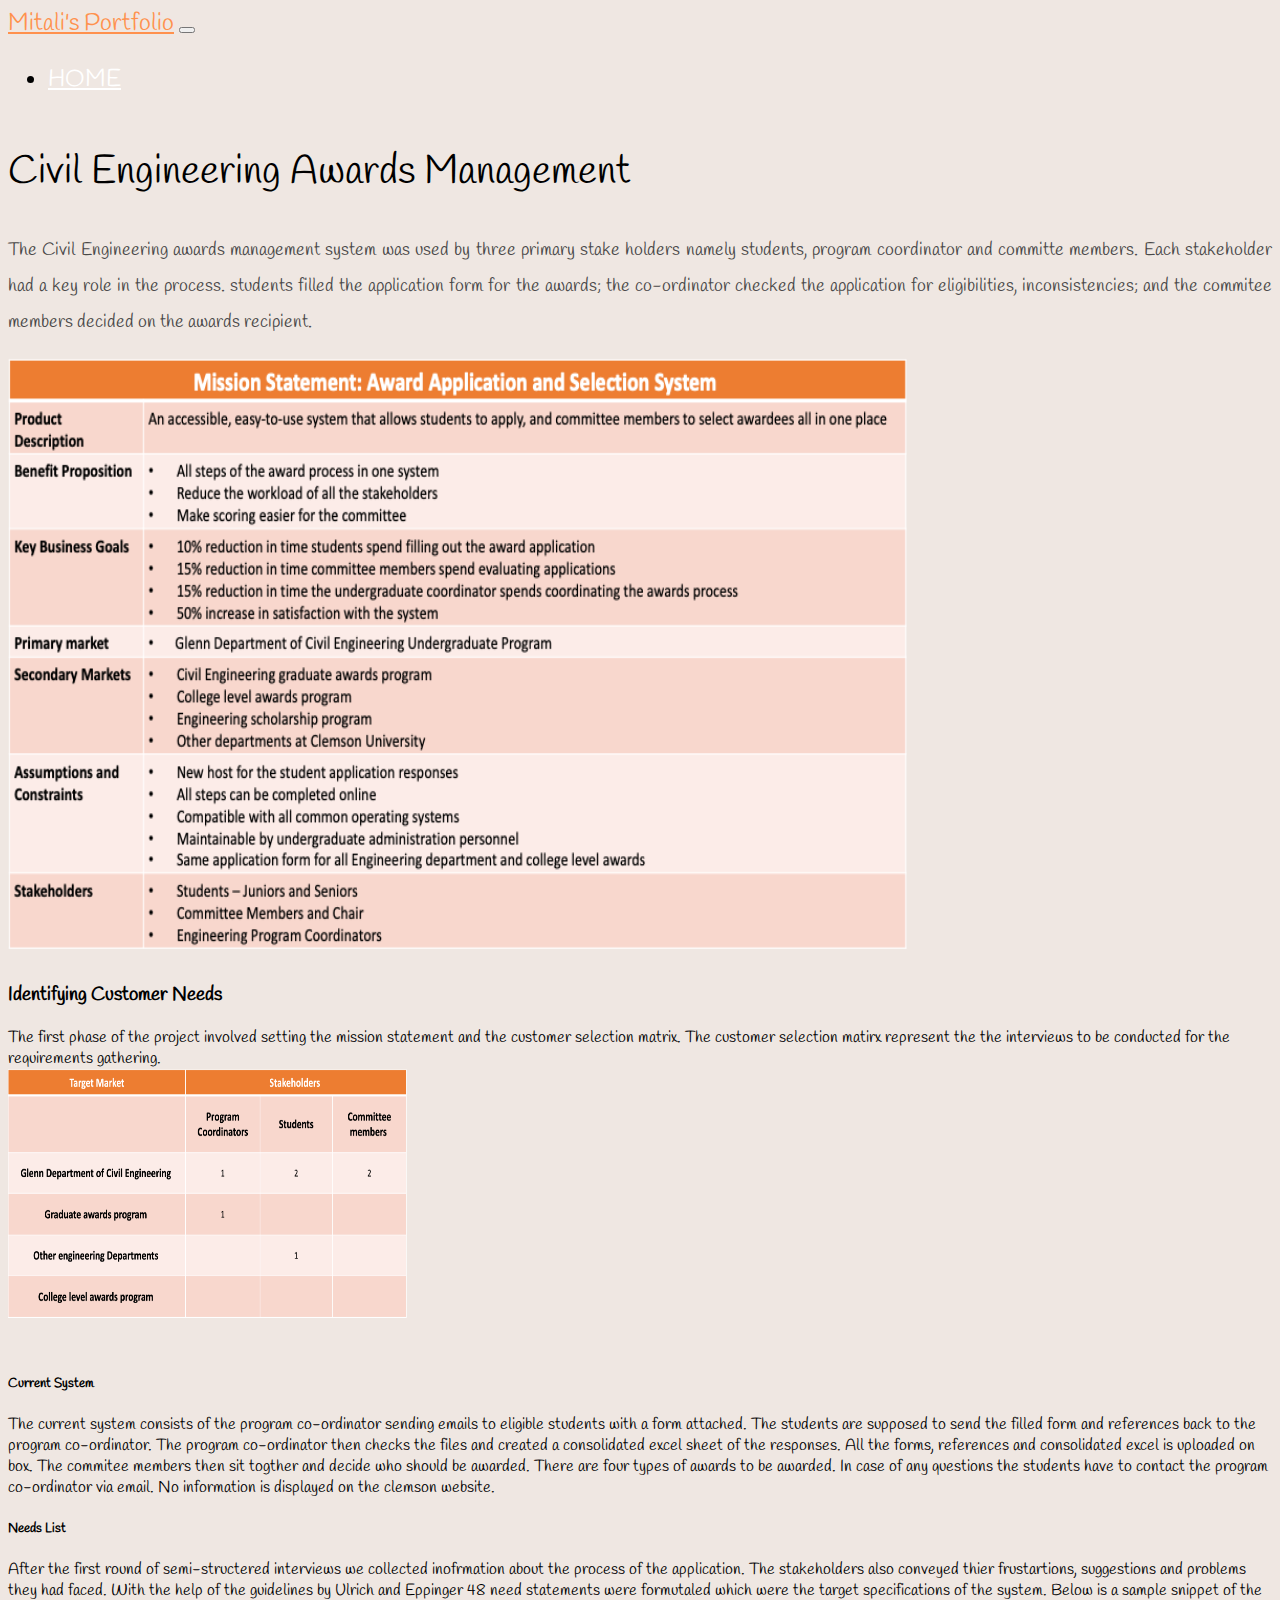
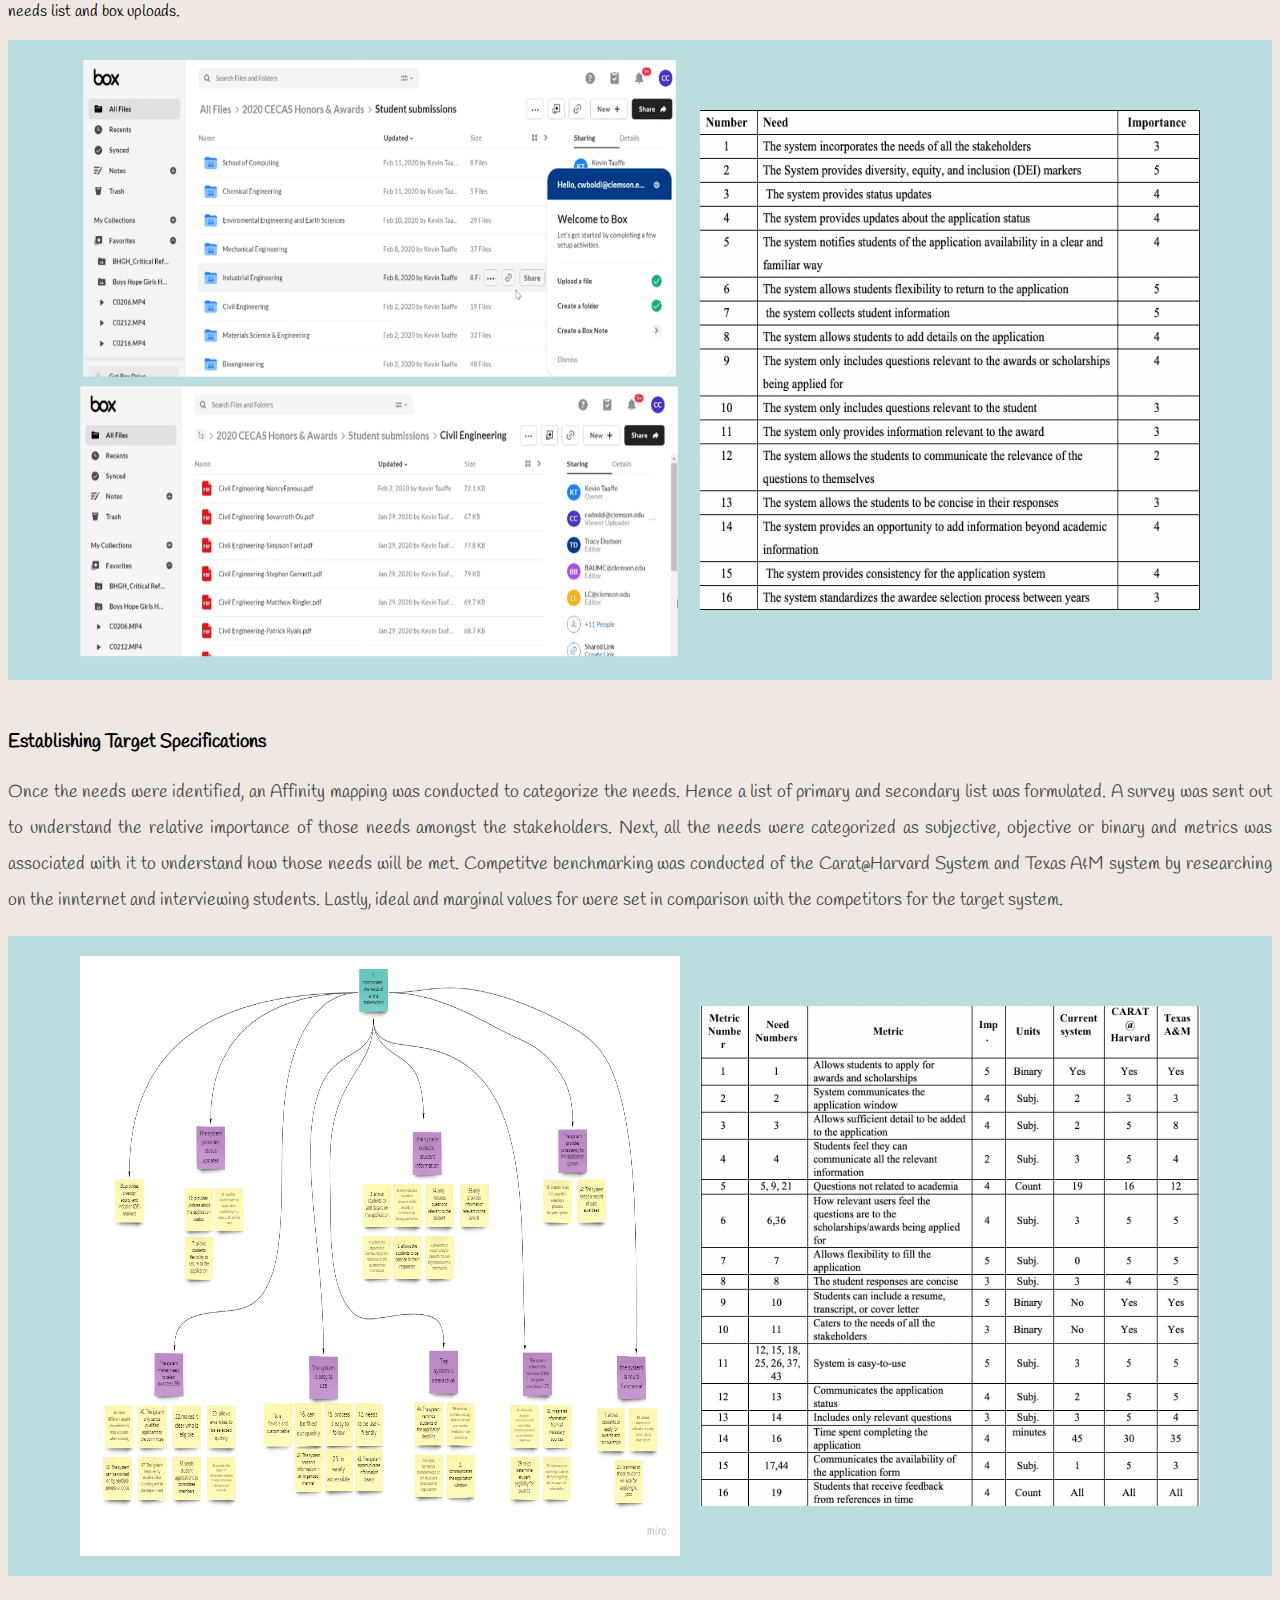
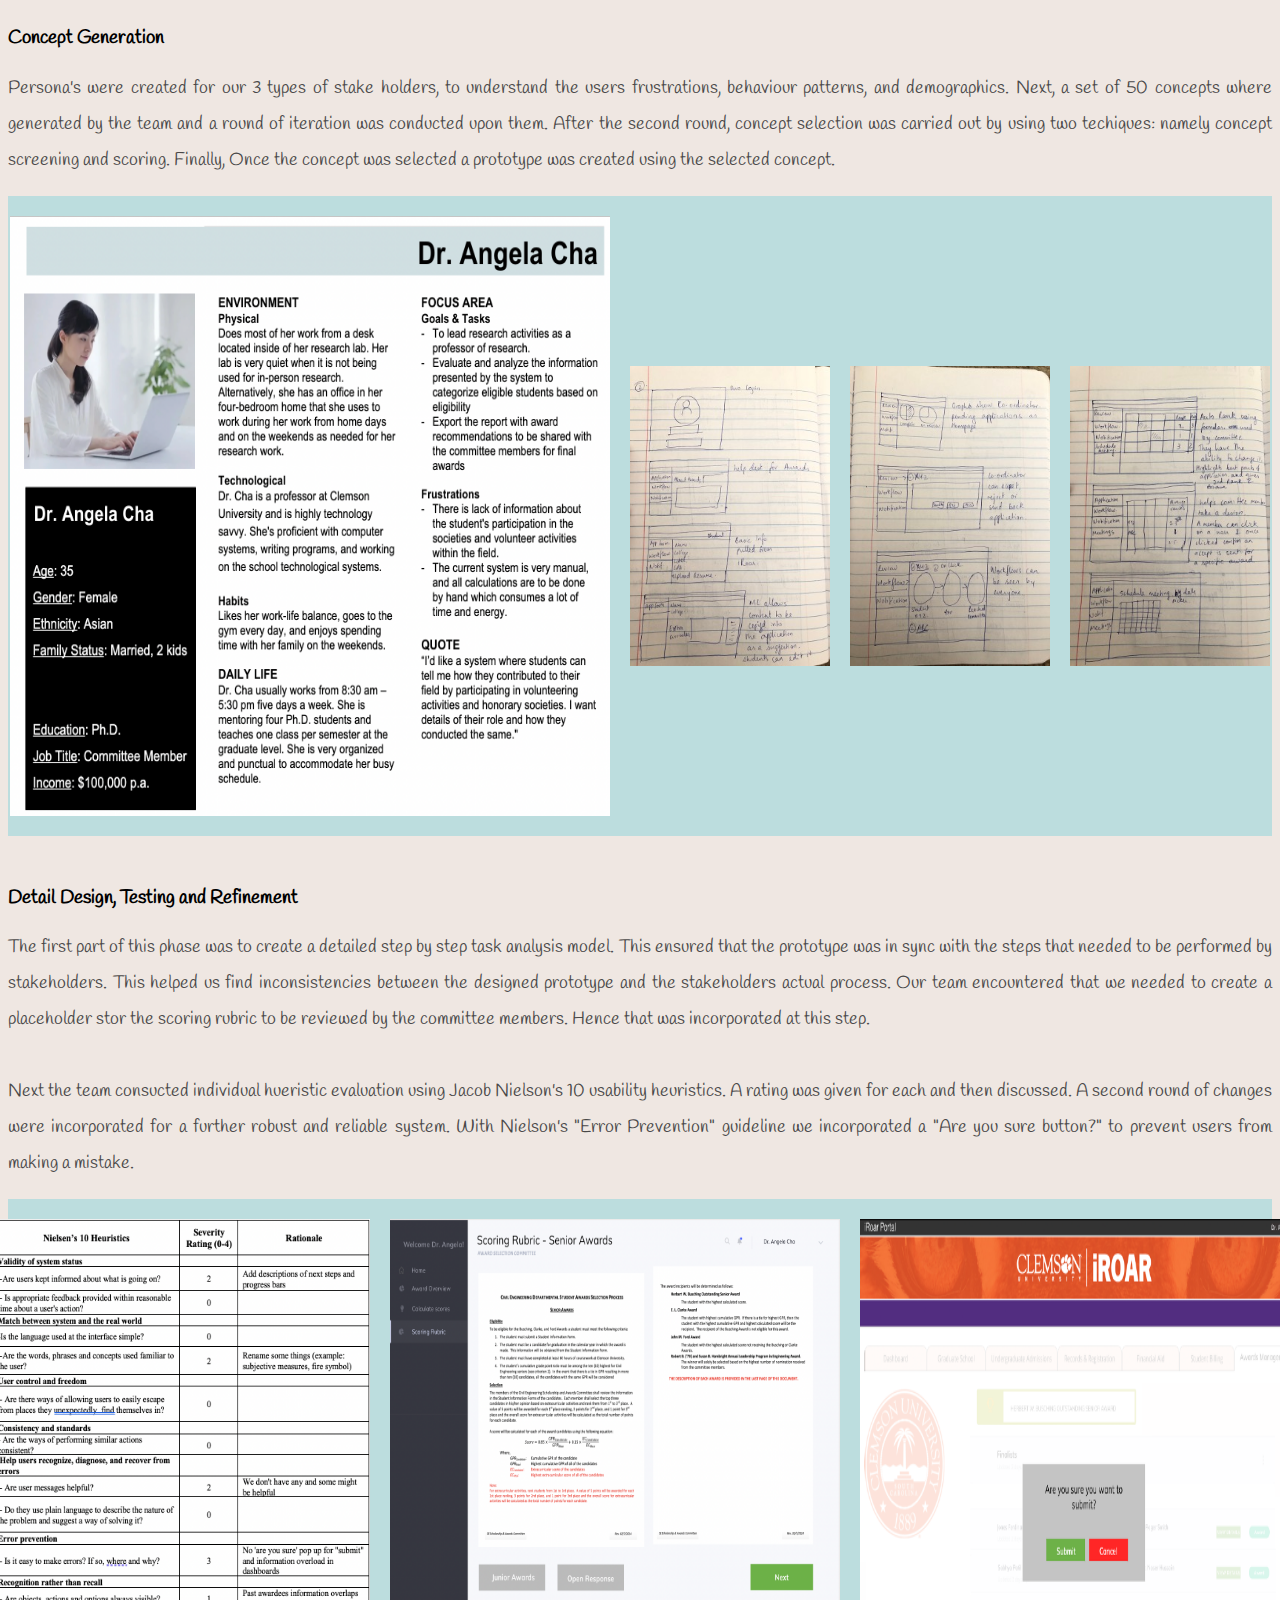
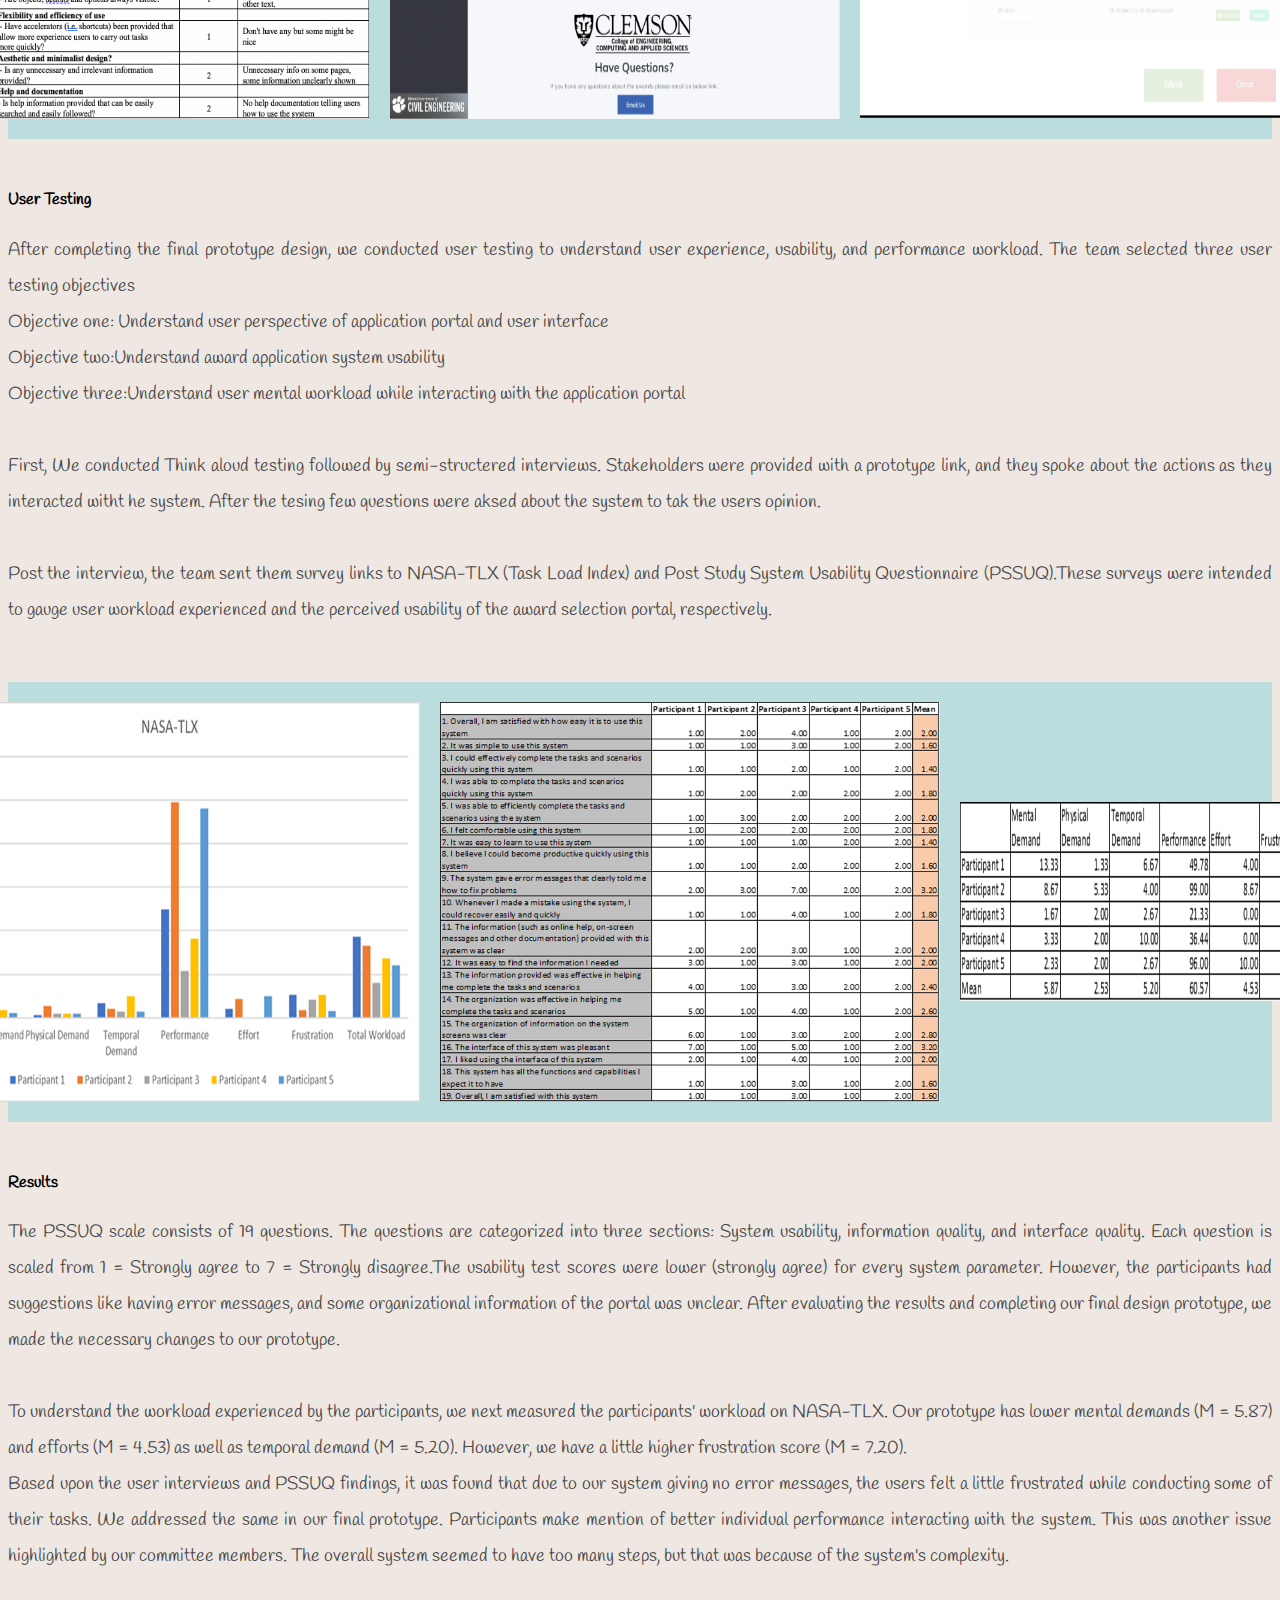
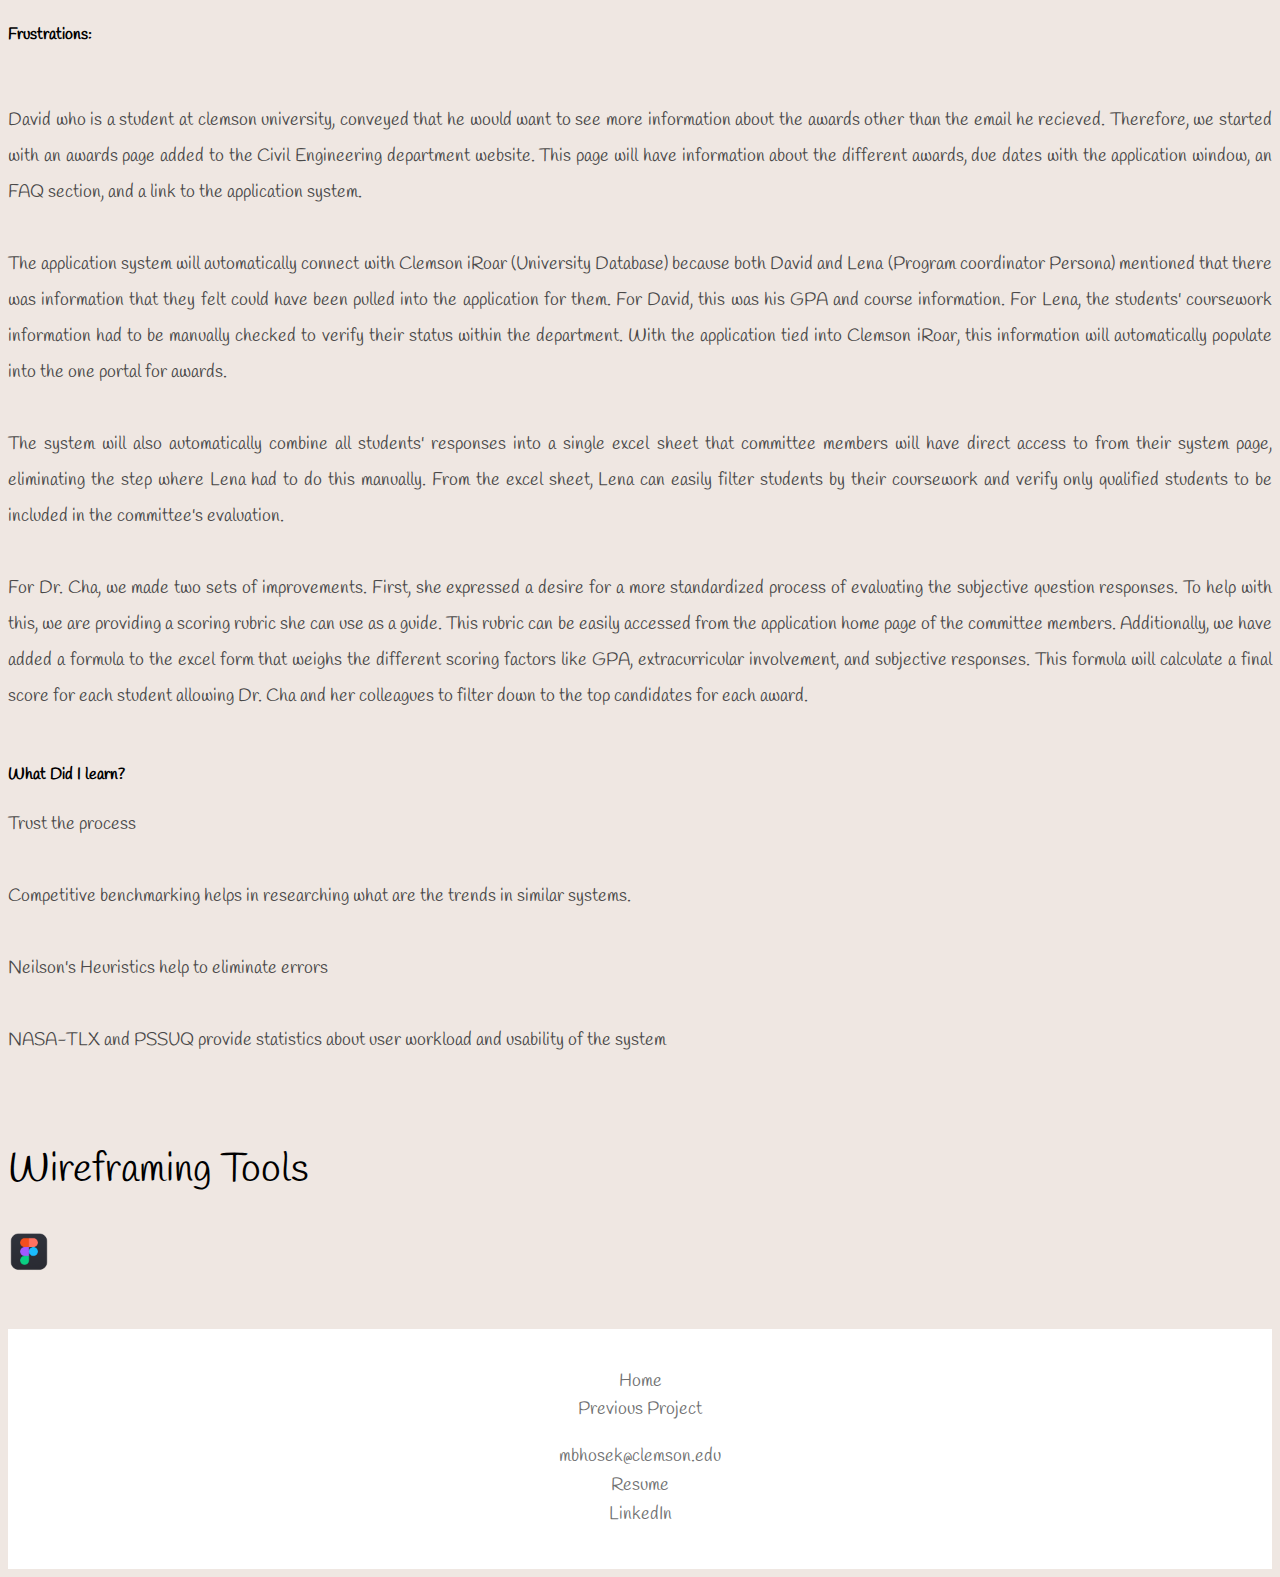
==== Final/civil.html @ 9b1a95b2 "Adding initial files of the portfolio" ====
<!doctype html>
<html lang="en">

<head>
    <!-- Required meta tags -->
    <meta charset="utf-8">
    <meta name="viewport" content="width=device-width, initial-scale=1, shrink-to-fit=no">

    <!-- Google Font -->
    <link rel="preconnect" href="https://fonts.googleapis.com">
    <link rel="preconnect" href="https://fonts.gstatic.com" crossorigin>
    <link href="https://fonts.googleapis.com/css2?family=Handlee&display=swap" rel="stylesheet">

    <!-- Bootstrap CSS -->
    <link rel="stylesheet" href="https://stackpath.bootstrapcdn.com/bootstrap/4.1.3/css/bootstrap.min.css" integrity="sha384-MCw98/SFnGE8fJT3GXwEOngsV7Zt27NXFoaoApmYm81iuXoPkFOJwJ8ERdknLPMO"
        crossorigin="anonymous">

    <!-- Custom CSS -->
    <link rel="stylesheet" href="app.css">

    <title>Mitali's Portfolio</title>
</head>

<body>
    <nav id="mainNavbar" class="navbar navbar-dark navbar-expand-md py-0 fixed-top">
        <a href="#" class="navbar-brand">Mitali's Portfolio</a>
        <button class="navbar-toggler" data-toggle="collapse" data-target="#navLinks" aria-label="Toggle navigation">
            <span class="navbar-toggler-icon"></span>
        </button>
        <div class="collapse navbar-collapse" id="navLinks">
            <ul class="navbar-nav">
                <li class="nav-item">
                    <a href="index.html" class="nav-link">HOME</a>
                </li>
            
            </ul>
        </div>
    </nav>

    


    <section class="container-fluid px-0">
        
        <div class="row align-items-center content">
            <div class="col-md-12 text-center">
                <div class="row justify-content-center">
                    <div class="col-10 col-lg-8 blurb mb-5 mb-md-0">
                        <h2>Civil Engineering Awards Management</h2>
                        
                        <p class="lead">The Civil Engineering awards management system was used by three primary stake holders namely students, program coordinator and committe members. Each stakeholder had a key role in the process. students filled the application form for the awards; the co-ordinator 
                            checked the application for eligibilities, inconsistencies; and the commitee members decided on the awards recipient.
                            
                        
                        </p>
                    </div>
                </div>
            </div>
            <div class="col-md-8 wires ">
                <div class="col-9 col-lg-12 blurb mb-5 mb-md-0">
                <img src="imgs/Civil/Mission.png" alt="" class="img-fluid" style="width:900px;height:600px;">
            </div>
            </div>

            <div class="col-md-4 wires ">
                <p class="lead"><h3>Identifying Customer Needs</h3>
                     The first phase of the project involved setting the mission statement and the customer selection matrix. The customer selection matirx represent the the interviews to be conducted for the requirements gathering.
                    <br>
                    <img src="imgs/Civil/customer.png" alt="" class="img-fluid" style="width:400px;height:250px;">
                
                </p>
            </div>
        </div>

        


        <div class="row align-items-center ">
            <div class="col-md-12 text-center">
                <div class="row justify-content-center">
                    <div class="col-10 col-lg-8 blurb mb-5 mb-md-0">
                        
                        
                        <p class="lead"> <h5>Current System</h5>
                            The current system consists of the program co-ordinator sending emails to eligible students with a form attached. The students are supposed to send the filled form and references back to the program co-ordinator. 
                            The program co-ordinator then checks the files and created a consolidated excel sheet of the responses. All the forms, references and consolidated excel is uploaded on box.
                            The commitee members then sit togther and decide who should be awarded. There are four types of awards to be awarded.

                            In case of any questions the students have to contact the program co-ordinator via email. No information is displayed on the clemson website. 
                        </p>

                        <p class="lead"> <h5>Needs List</h5> 
                            After the first round of semi-structered interviews we collected inofrmation about the process of the application. The stakeholders also conveyed thier frustartions, suggestions and problems they had faced. 
                            With the help of the guidelines by Ulrich and Eppinger 48 need statements were formutaled which were the target specifications of the system.
                            Below is a sample snippet of the needs list and box uploads.
                       
                    </p>
                    </div>
                </div>
            </div>

        
            

        
            <div class="col-md-12 img-container1"  >
                            <img src="imgs/Civil/current.png" alt="" class="img-fluid" style="width:600px;height:600px;">
                            <img src="imgs/Civil/needs.png" alt="" class="img-fluid" style="width:500px;height:500px;">
            </div>
               
        </div>
        

    


        <div class="row align-items-center content">
            
            <div class="col-md-12 text-center">
                <div class="row justify-content-center">
                    <div class="col-10 col-lg-8 blurb mb-5 mb-md-0">
                        
                        <h3>Establishing Target Specifications</h3>
                         
                        <p class="lead">Once the needs were identified, an Affinity mapping was conducted to categorize the needs. Hence a list of primary and secondary list was formulated.
                            A survey was sent out to understand the relative importance of those needs amongst the stakeholders.
                            
                            Next, all the needs were categorized as subjective, objective or binary and metrics was associated with it to understand how those needs will be met. 
                            Competitve benchmarking was conducted of the Carat@Harvard System and Texas A&M system by researching on the innternet and interviewing students. 
                            Lastly, ideal and marginal values for were set in comparison with the competitors for the target system.
                        </p>
                    </div>
                </div>
            </div>

            <div class="col-md-12 img-container1"  >
                <img src="imgs/Civil/Card sorting (1).jpg" alt="" class="img-fluid" style="width:600px;height:600px;">
                <img src="imgs/Civil/comp bench.png" alt="" class="img-fluid" style="width:500px;height:500px;">
            </div>

        </div>

        <div class="row align-items-center content">
            
            <div class="col-md-12 text-center">
                <div class="row justify-content-center">
                    <div class="col-10 col-lg-8 blurb mb-5 mb-md-0">
                        
                        <h3>Concept Generation</h3>
                         
                        <p class="lead">
                            Persona's were created for our 3 types of stake holders, to understand the users frustrations, behaviour patterns, and demographics.

                            Next, a set of 50 concepts where generated by the team and a round of iteration was conducted upon them. After the second round, concept selection was carried out by using two techiques: namely concept screening and scoring.
                            
                            Finally, Once the concept was selected a prototype was created using the selected concept.


                        </p>
                    </div>
                </div>
            </div>

            <div class="col-md-12 img-container1"  >
                <img src="imgs/Civil/Persona.png" alt="" class="img-fluid" style="width:600px;height:600px;">
                <img src="imgs/Civil/Picture1.jpg" alt="" class="img-fluid" style="width:200px;height:300px;">
                <img src="imgs/Civil/Picture2.jpg" alt="" class="img-fluid" style="width:200px;height:300px;">
                <img src="imgs/Civil/Picture3.jpg" alt="" class="img-fluid" style="width:200px;height:300px;">
                
            </div>

        </div>


        <div class="row align-items-center content">
            
            <div class="col-md-12 text-center">
                <div class="row justify-content-center">
                    <div class="col-10 col-lg-8 blurb mb-5 mb-md-0">
                        
                        <h3>Detail Design, Testing and Refinement</h3>
                         
                        <p>
                            The first part of this phase was to create a detailed step by step task analysis model. This ensured that the prototype was in sync with the steps that needed to be performed by stakeholders.
                            This helped us find inconsistencies between the designed prototype and the stakeholders actual process. Our team encountered that we needed to create a placeholder stor the scoring rubric to be reviewed by the committee members. Hence that was incorporated at this step. <br>
                            <br>
                            Next the team consucted individual hueristic evaluation using Jacob Nielson's 10 usability heuristics. A rating was given for each and then discussed. 
                            A second round of changes were incorporated for a further robust and reliable system. With Nielson's "Error Prevention" guideline we incorporated a "Are you sure button?" to prevent users from making a mistake.
                            
                        </p>
                    </div>
                </div>
            </div>

            <div class="col-md-12 img-container1"  >
                <img src="imgs/Civil/neilson.png" alt="" class="img-fluid" style="width:400px;height:500px;">
                <img src="imgs/Civil/scoring.png" alt="" class="img-fluid" style="width:450px;height:500px;">

                <img src="imgs/Civil/Areyousure.png" alt="" class="img-fluid" style="width:450px;height:500px;">
                
                
            </div>

        </div>

        <div class="row align-items-center content">
            
            <div class="col-md-12 text-center">
                <div class="row justify-content-center">
                    <div class="col-10 col-lg-8 blurb mb-5 mb-md-0">
                        
                        <h4> User Testing</h4>
                         
                        <p>
                            After completing the final prototype design, we conducted user testing to understand user experience, usability, and performance workload. 
                            The team selected three user testing objectives
                            <br>

                            <b>Objective one:</b> Understand user perspective of application portal and user interface <br>
                            <b>Objective two:</b>Understand award application system usability <br>
                            <b>Objective three:</b>Understand user mental workload while interacting with the application portal<br>
                            <br>
                            First, We conducted Think aloud testing followed by semi-structered interviews. Stakeholders were provided with a prototype link, and they spoke about the actions as they interacted witht he system.
                            After the tesing few questions were aksed about the system to tak the users opinion.<br>
                            <br>
                            Post the interview, the team sent them survey links to NASA-TLX (Task Load Index)  and Post Study System Usability Questionnaire (PSSUQ).These surveys were intended to gauge user workload experienced and the perceived usability of the award selection portal, respectively.<br>
                            <br>

                        </p>
                    </div>
                </div>
            </div>

            <div class="col-md-12 img-container1"  >
                <img src="imgs/Civil/Nasa.png" alt="" class="img-fluid" style="width:500px;height:400px;">
                <img src="imgs/Civil/pssqu.png" alt="" class="img-fluid" style="width:500px;height:400px;">

                <img src="imgs/Civil/TLX.png" alt="" class="img-fluid" style="width:400px;height:200px;">
                
                
            </div>

        </div>

        <div class="row align-items-center content">
            
            <div class="col-md-12 text-center">
                <div class="row justify-content-center">
                    <div class="col-10 col-lg-8 blurb mb-5 mb-md-0">
                        <h4> Results</h4>
                        <p> 
                            The PSSUQ scale consists of 19 questions. The questions are categorized into three sections: System usability, information quality, and interface quality.
                            Each question is scaled from 1 = Strongly agree to 7 = Strongly disagree.The usability test scores were lower (strongly agree) for every system parameter. 
                            However, the participants had suggestions like having error messages, and some organizational information of the portal was unclear. After evaluating the results and completing our final design prototype, we made the necessary changes to our prototype.<br>
                            
                            <br>
                            To understand the workload experienced by the participants, we next measured the participants' workload on NASA-TLX.
                            Our prototype has lower mental demands (M = 5.87) and efforts (M = 4.53) as well as temporal demand (M = 5.20). However, we have a little higher frustration score (M = 7.20).

                            <br>
                            Based upon the user interviews and PSSUQ findings, it was found that due to our system giving no error messages, the users felt a little frustrated while conducting some of their tasks. We addressed the same in our final prototype. 
                            Participants make mention of better individual performance interacting with the system. This was another issue highlighted by our committee members. The overall system seemed to have too many steps, but that was because of the system's complexity.
                        </p>
                    </div>
                </div>
            </div>

        </div>

        <div class="row align-items-center content">
            
            <div class="col-md-12 text-center">
                <div class="row justify-content-center">
                    <div class="col-10 col-lg-8 blurb mb-5 mb-md-0">
                        <h4> Frustrations:</h4>
                        <p>
                            
                            <br>
                            David who is a student at clemson university, conveyed that he would want to see more information about the awards other than the email he recieved. Therefore, we started with an awards page added to the Civil Engineering department website.
                            This page will have information about the different awards, due dates with the application window, an FAQ section, and a link to the application system.<br>
                            <br>
                            The application system will automatically connect with Clemson iRoar (University Database) because both David and Lena (Program coordinator Persona) mentioned that there was information that they felt could have been pulled into the application for them. 
                            For David, this was his GPA and course information. For Lena, the students' coursework information had to be manually checked to verify their status within the department. With the application tied into Clemson iRoar, this information will automatically populate into the one portal for awards. <br>

                            <br>
                            The system will also automatically combine all students' responses into a single excel sheet that committee members will have direct access to from their system page, eliminating the step where Lena had to do this manually. From the excel sheet, Lena can easily filter students by their coursework and verify only qualified students to be included in the committee's evaluation. <br>

                            <br>
                            For Dr. Cha, we made two sets of improvements. First, she expressed a desire for a more standardized process of evaluating the subjective question responses. To help with this, we are providing a scoring rubric she can use as a guide. This rubric can be easily accessed from the application home page of the committee members. 
                            Additionally, we have added a formula to the excel form that weighs the different scoring factors like GPA, extracurricular involvement, and subjective responses. This formula will calculate a final score for each student allowing Dr. Cha and her colleagues to filter down to the top candidates for each award. 

                        </p>
                    </div>
                </div>
            </div>

        </div>

     


        <div class="row align-items-center content">
            
            <div class="col-md-12 text-center">
                <div class="row justify-content-center">
                    <div class="col-10 col-lg-8 blurb mb-5 mb-md-0">
                        
                        <h4> What Did I learn?</h4>
                         
                        <p>  
                            Trust the process <br>
                            <br>
                            Competitive benchmarking helps in researching what are the trends in similar systems.<br>
                            <br>
                            Neilson's Heuristics help to eliminate errors<br>
                            <br>
                            NASA-TLX and PSSUQ provide statistics about user workload and usability of the system<br>
                            <br>
                        </p>
                    </div>
                </div>
            </div>
        </div>


        <div class="row align-items-center content">
            
            <div class="col-md-12 text-center order-1 order-md-2">
                <div class="row justify-content-center">
                    <div class="col-10 col-lg-8 blurb mb-5 mb-md-0">
                        <h2></h2>
                        <h2>Wireframing Tools</h2>
                        <img src="imgs/figma.png" alt="" class="img-fluid " style="width:42px;height:42px;"> 
                        <p class="lead"></p>
                    </div>
                </div>
            </div>
        </div>

    </section>

    <footer>
        <div class="footer-basic">
            <div class="social">
                <ul class="list-inline">
                    <li class="list-inline-item"> <a href="index.html"> Home</a> </li>   
                    <li class="list-inline-item"> <a href="critics.html"> Previous Project</a> </li> 
                </ul>    
                <ul class="list-inline">
                <li class="list-inline-item"> <a href="#"> mbhosek@clemson.edu </a> </li>
                <li class="list-inline-item"><a href="imgs/Mitali_Bhosekar.pdf" download target="_blank" rel="noopener noreferrer">Resume</a> </li>
                <li class="list-inline-item"> <a href="https://www.linkedin.com/in/mitalibhosekar/" target="_blank" rel="noopener noreferrer"> LinkedIn </a> </li>
                </ul>   
            </div>
        </div>
    </footer>
    <!-- Optional JavaScript -->
    <!-- jQuery first, then Popper.js, then Bootstrap JS -->
    <script src="https://code.jquery.com/jquery-3.3.1.slim.min.js" integrity="sha384-q8i/X+965DzO0rT7abK41JStQIAqVgRVzpbzo5smXKp4YfRvH+8abtTE1Pi6jizo"
        crossorigin="anonymous"></script>
    <script src="https://cdnjs.cloudflare.com/ajax/libs/popper.js/1.14.3/umd/popper.min.js" integrity="sha384-ZMP7rVo3mIykV+2+9J3UJ46jBk0WLaUAdn689aCwoqbBJiSnjAK/l8WvCWPIPm49"
        crossorigin="anonymous"></script>
    <script src="https://stackpath.bootstrapcdn.com/bootstrap/4.1.3/js/bootstrap.min.js" integrity="sha384-ChfqqxuZUCnJSK3+MXmPNIyE6ZbWh2IMqE241rYiqJxyMiZ6OW/JmZQ5stwEULTy"
        crossorigin="anonymous"></script>

    <script>
        $(function () {
            $(document).scroll(function () {
                var $nav = $("#mainNavbar");
                $nav.toggleClass("scrolled", $(this).scrollTop() > $nav.height());
            });
        });
    </script>
</body>

</html>
---- Final/app.css ----
body {
    background: #efe7e2;
    font-family: "Handlee", monospace;
}

.blurb h2 {
   color: #000000;
   font-weight: 100;
   font-size: 2.5rem;
}

.blurb p {
    color: #494848;
    font-weight: 100;
    font-size: 1.125rem;
    line-height: 2;
    text-align: justify;
    text-justify: inter-word;
}

wires{
background: #EA1C2C;

}

.content {
    margin-top: 50px;
    margin-bottom: 50px;
}

.spaces{
    margin-top: 100px;
}

#mainNavbar {
    font-size: 1.5rem;
    font-weight: 100;    
}

#mainNavbar .nav-link {
    color: white;
}

#mainNavbar .nav-link:hover {
    color: #EA1C2C;
}

#mainNavbar .navbar-brand {
    color: #ff914d;
    font-size: 1.5rem;
}

#headingGroup span {
    color: #635345;
}

#headingGroup h1 {
    font-weight: 100;
    font-size: 4rem;
}

.navbar.scrolled {
    background: #635345;
    transition: background 500ms;
}

@media (max-width: 1200px) {
    #headingGroup h1 {
        font-weight: 100;
        font-size: 3rem;
    }
    .blurb h2 {
        font-size: 2rem;
    }
}


.footer-basic {
    padding:20px 0;
    background-color:#ffffff;
    color:#4b4c4d;
}
  
.footer-basic ul {
    padding:0;
    list-style:none;
    text-align:center;
    font-size:18px;
    line-height:1.6;
    margin-bottom:0;
}
  
.footer-basic li {
    padding:0 10px;
}
  
.footer-basic ul a {
    color:inherit;
    text-decoration:none;
    opacity:0.8;
}
  
.footer-basic ul a:hover {
    opacity:1;
}
  
.footer-basic .social {
    text-align:center;
    padding-bottom:20px;
}
  
.footer-basic .social > a {
    font-size:24px;
    width:40px;
    height:40px;
    line-height:40px;
    display:inline-block;
    text-align:center;
    border-radius:50%;
    border:1px solid #ccc;
    margin:0 8px;
    color:inherit;
    opacity:0.75;
}
  
.footer-basic .social > a:hover {
    opacity:0.9;
}
  
.img-container{
    display: flex;
    justify-content: center;
    align-items: center;
    background: #bacdef;
    
}

.img-container img{
    margin-left: 10px;
    margin-right: 10px;
    margin-top: 20px;
    margin-bottom: 20px;
}

.img-container1{
    display: flex;
    justify-content: center;
    align-items: center;
    background: #bcddde;
}

.img-container1 img{
    margin-left: 10px;
    margin-right: 10px;
    margin-top: 20px;
    margin-bottom: 20px;
}
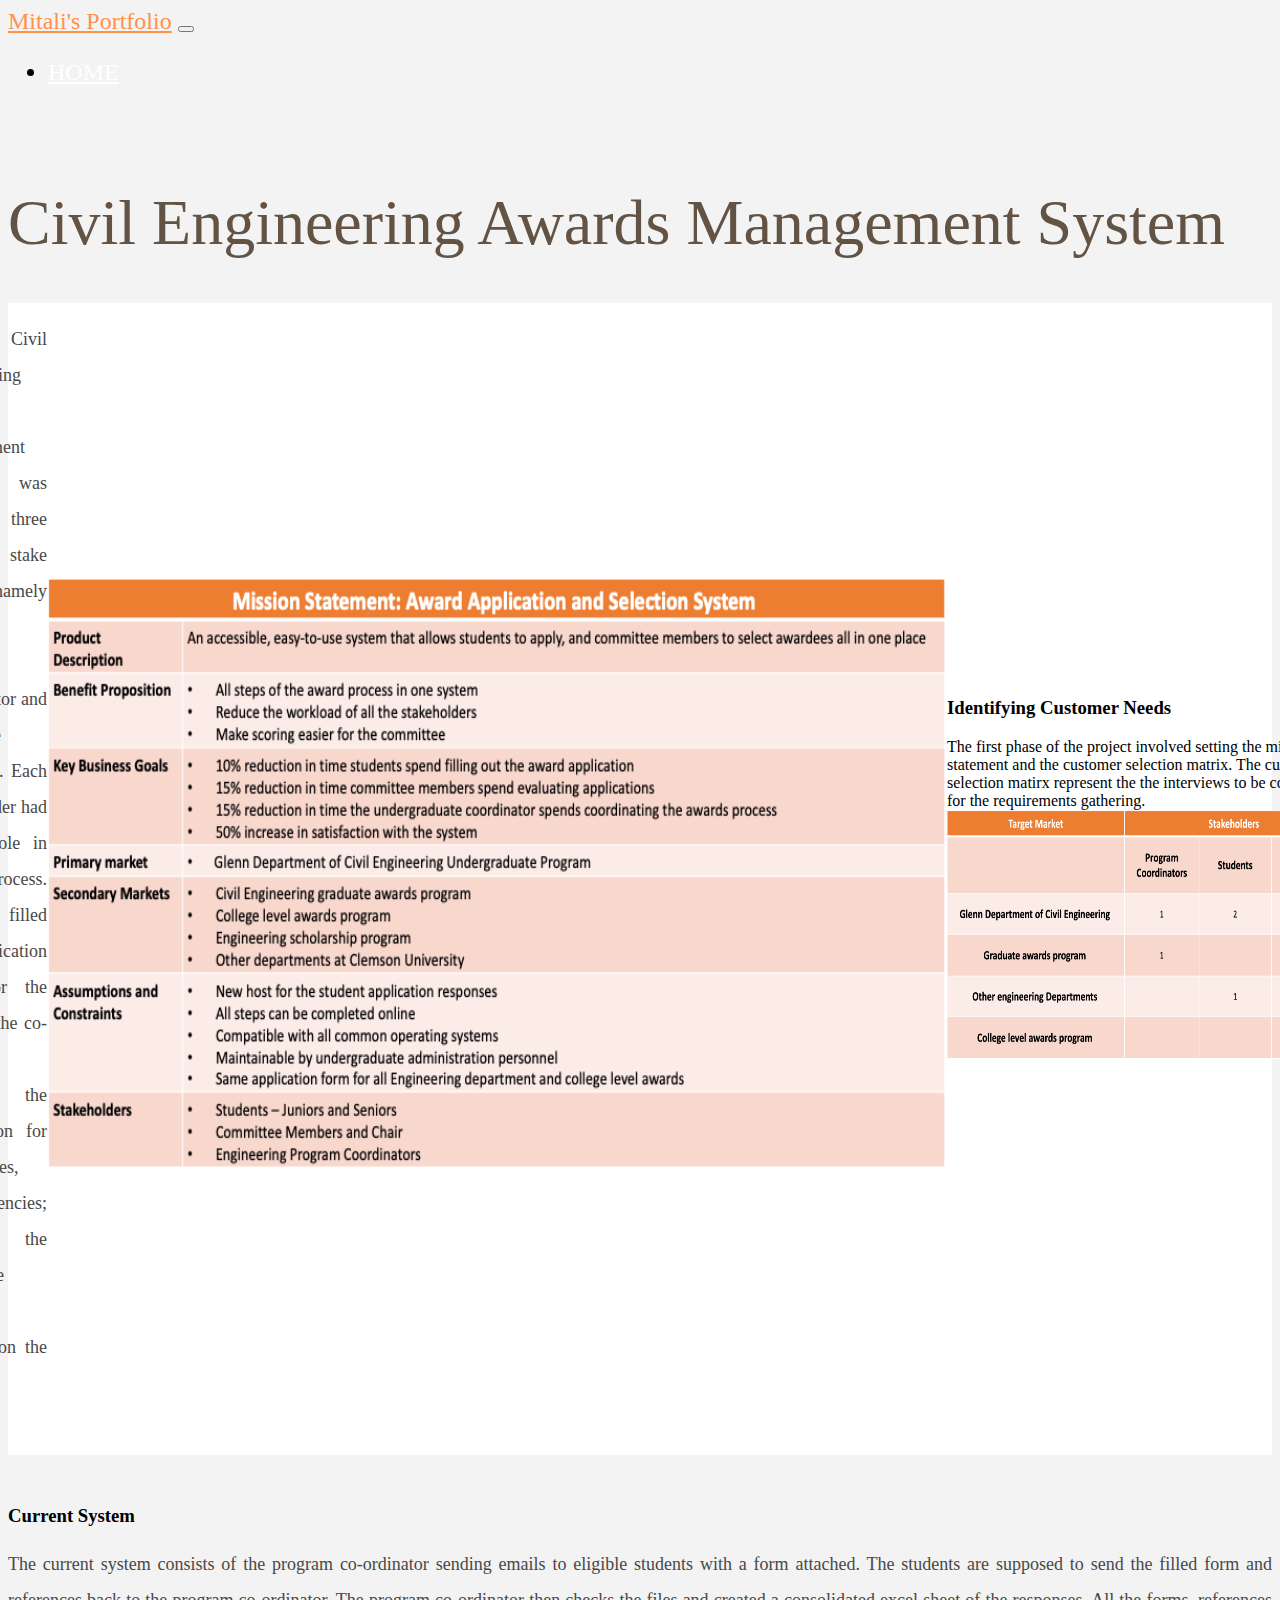
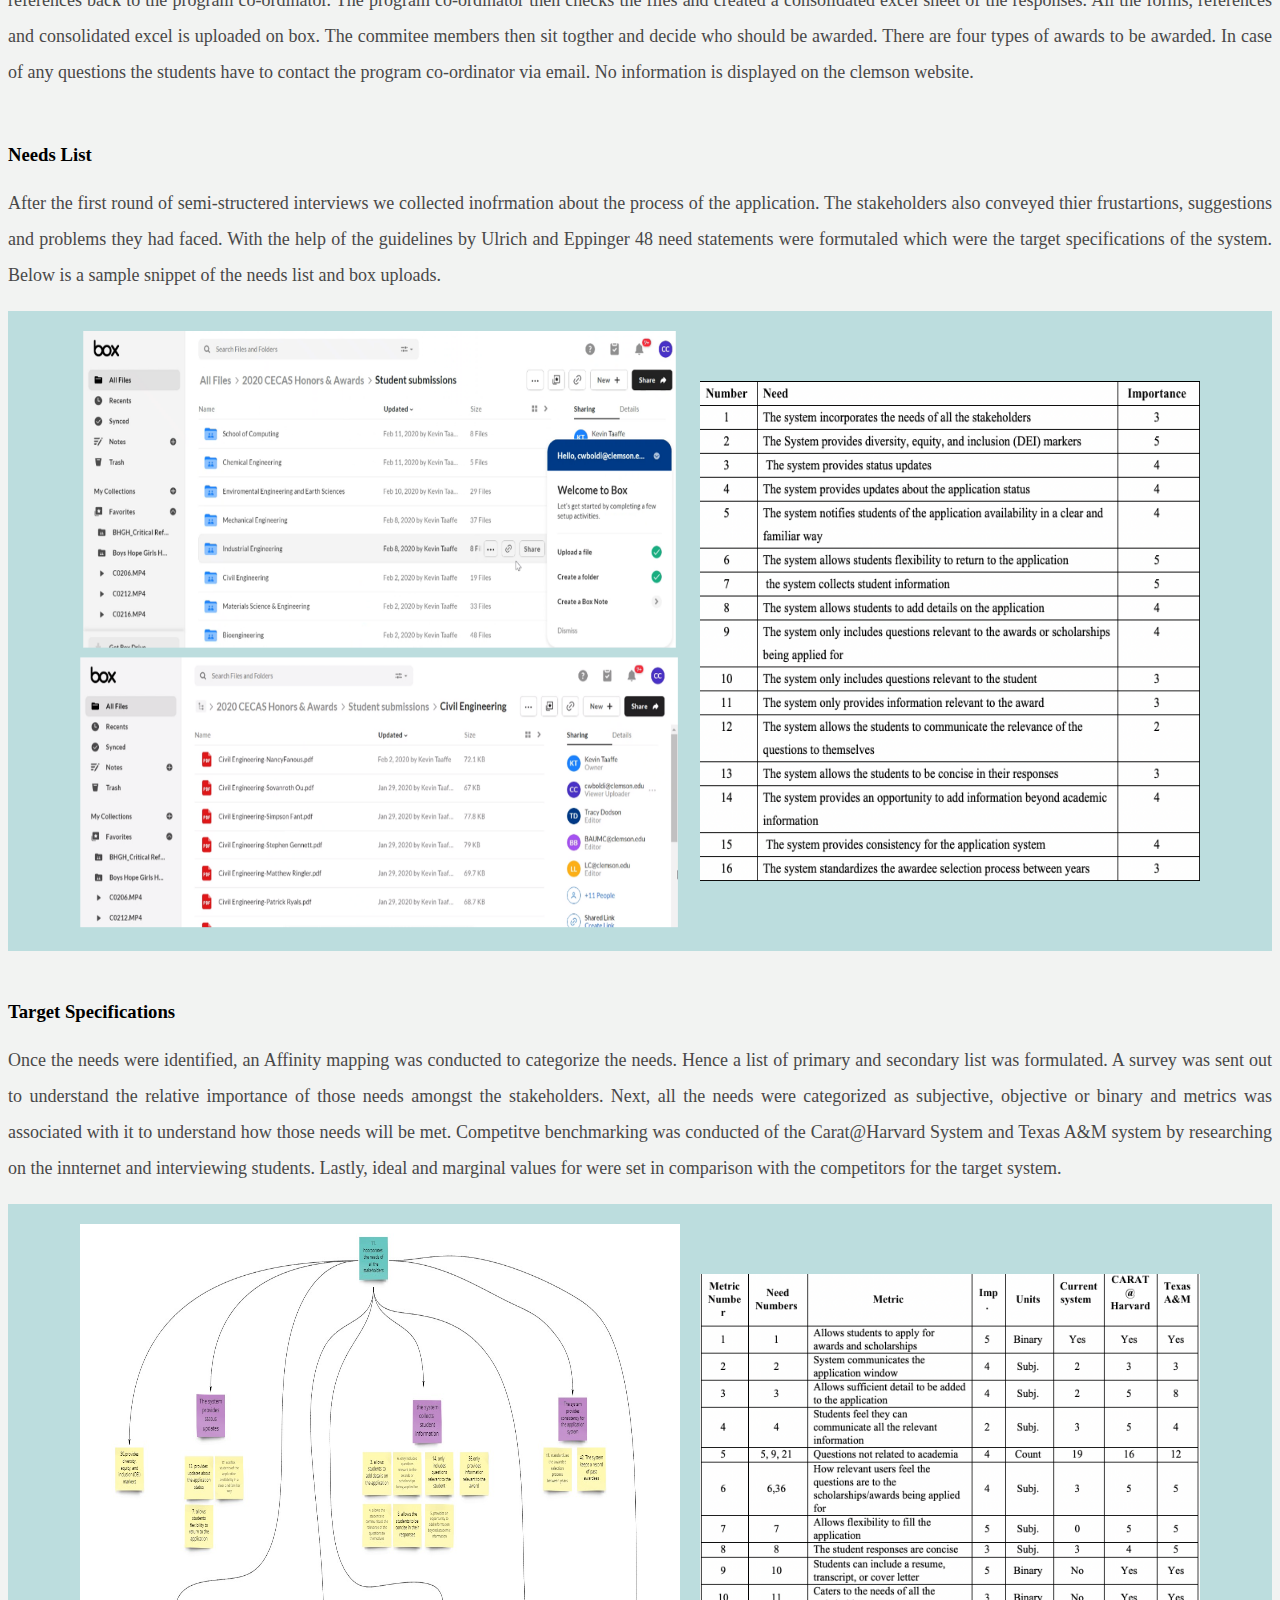
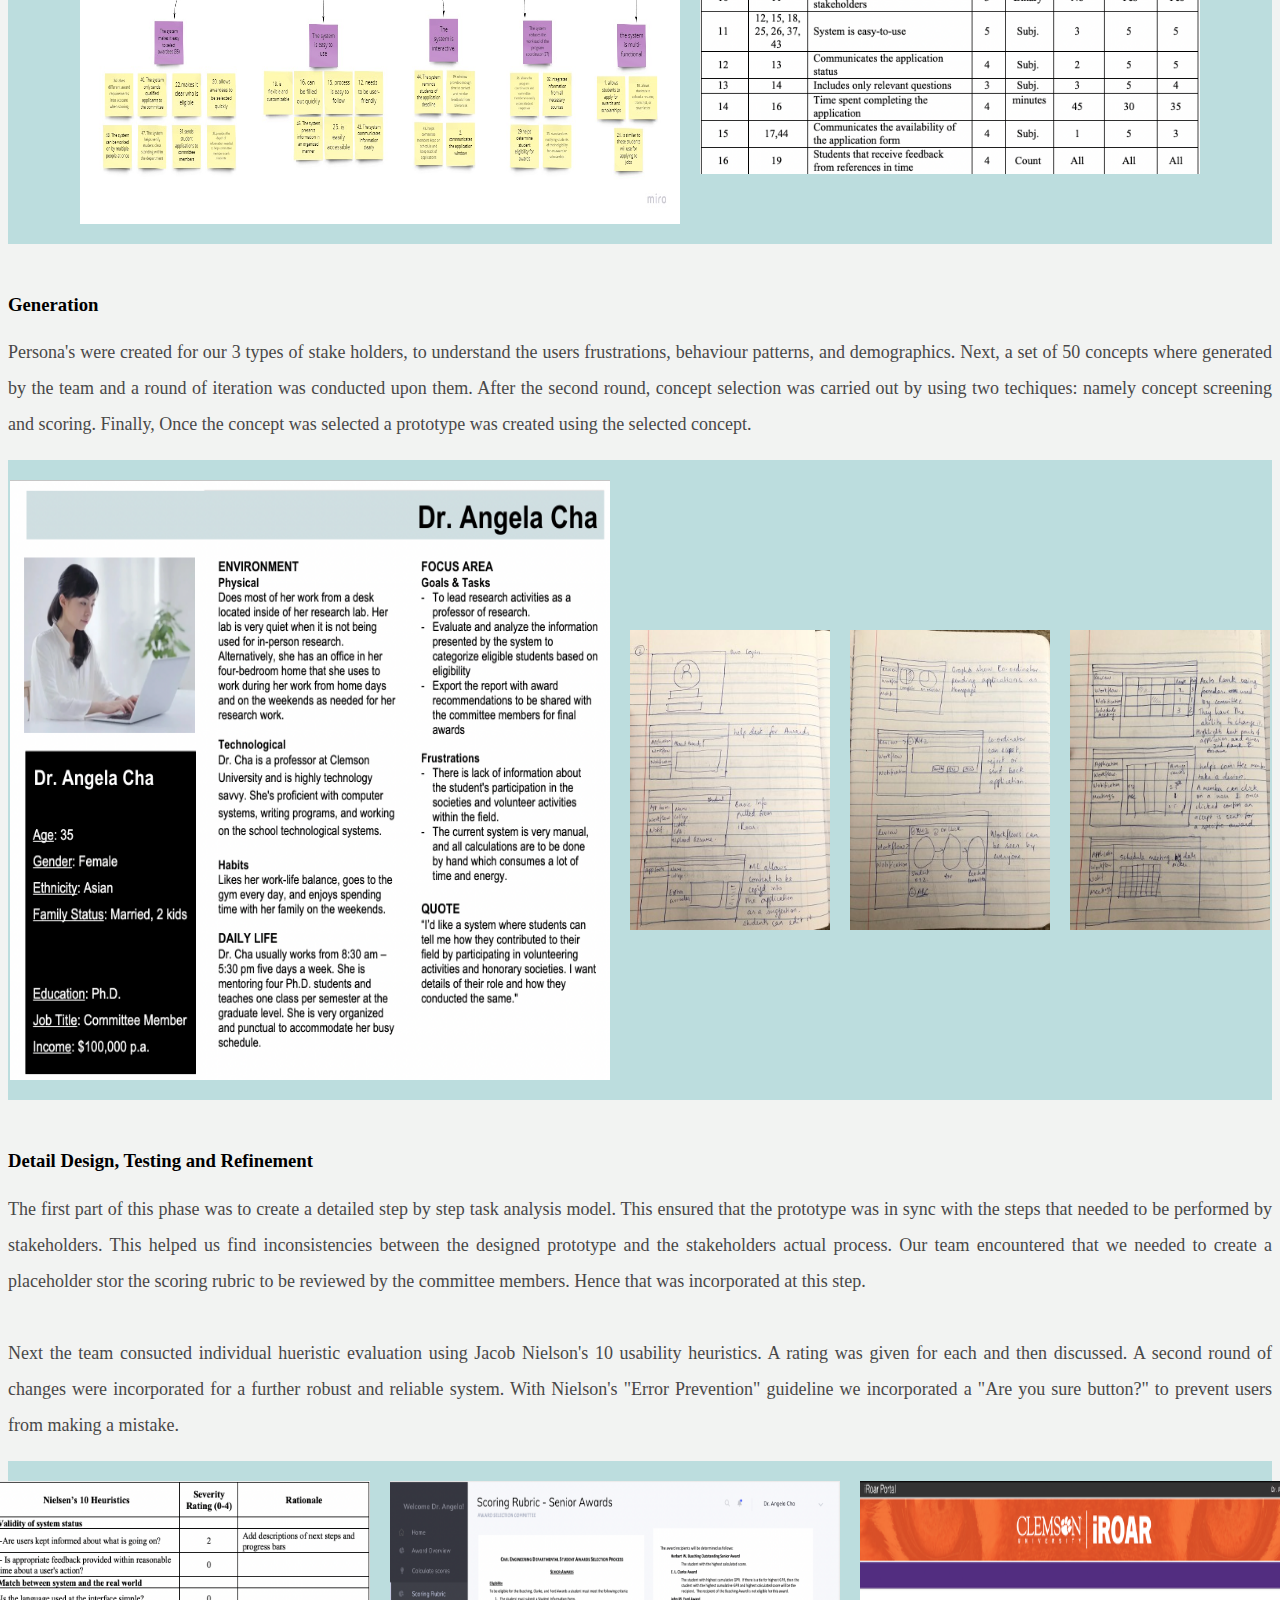
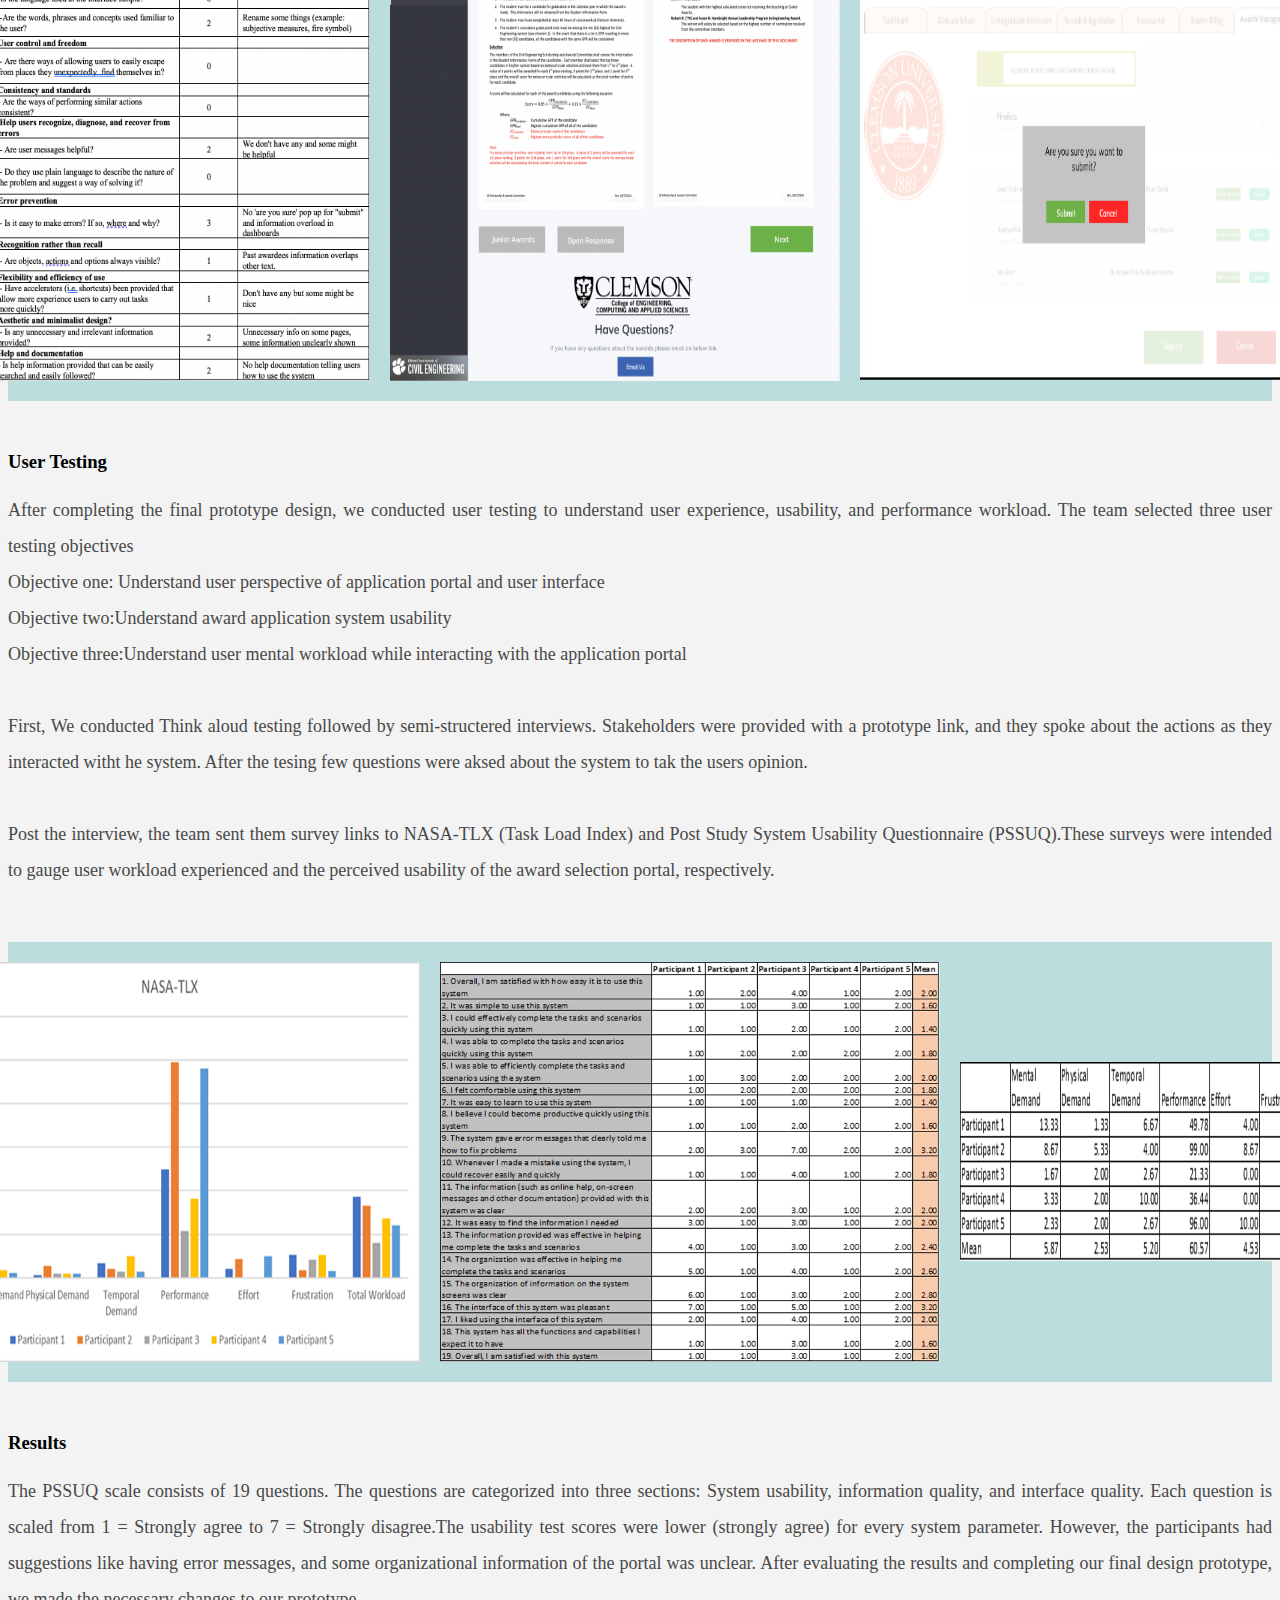
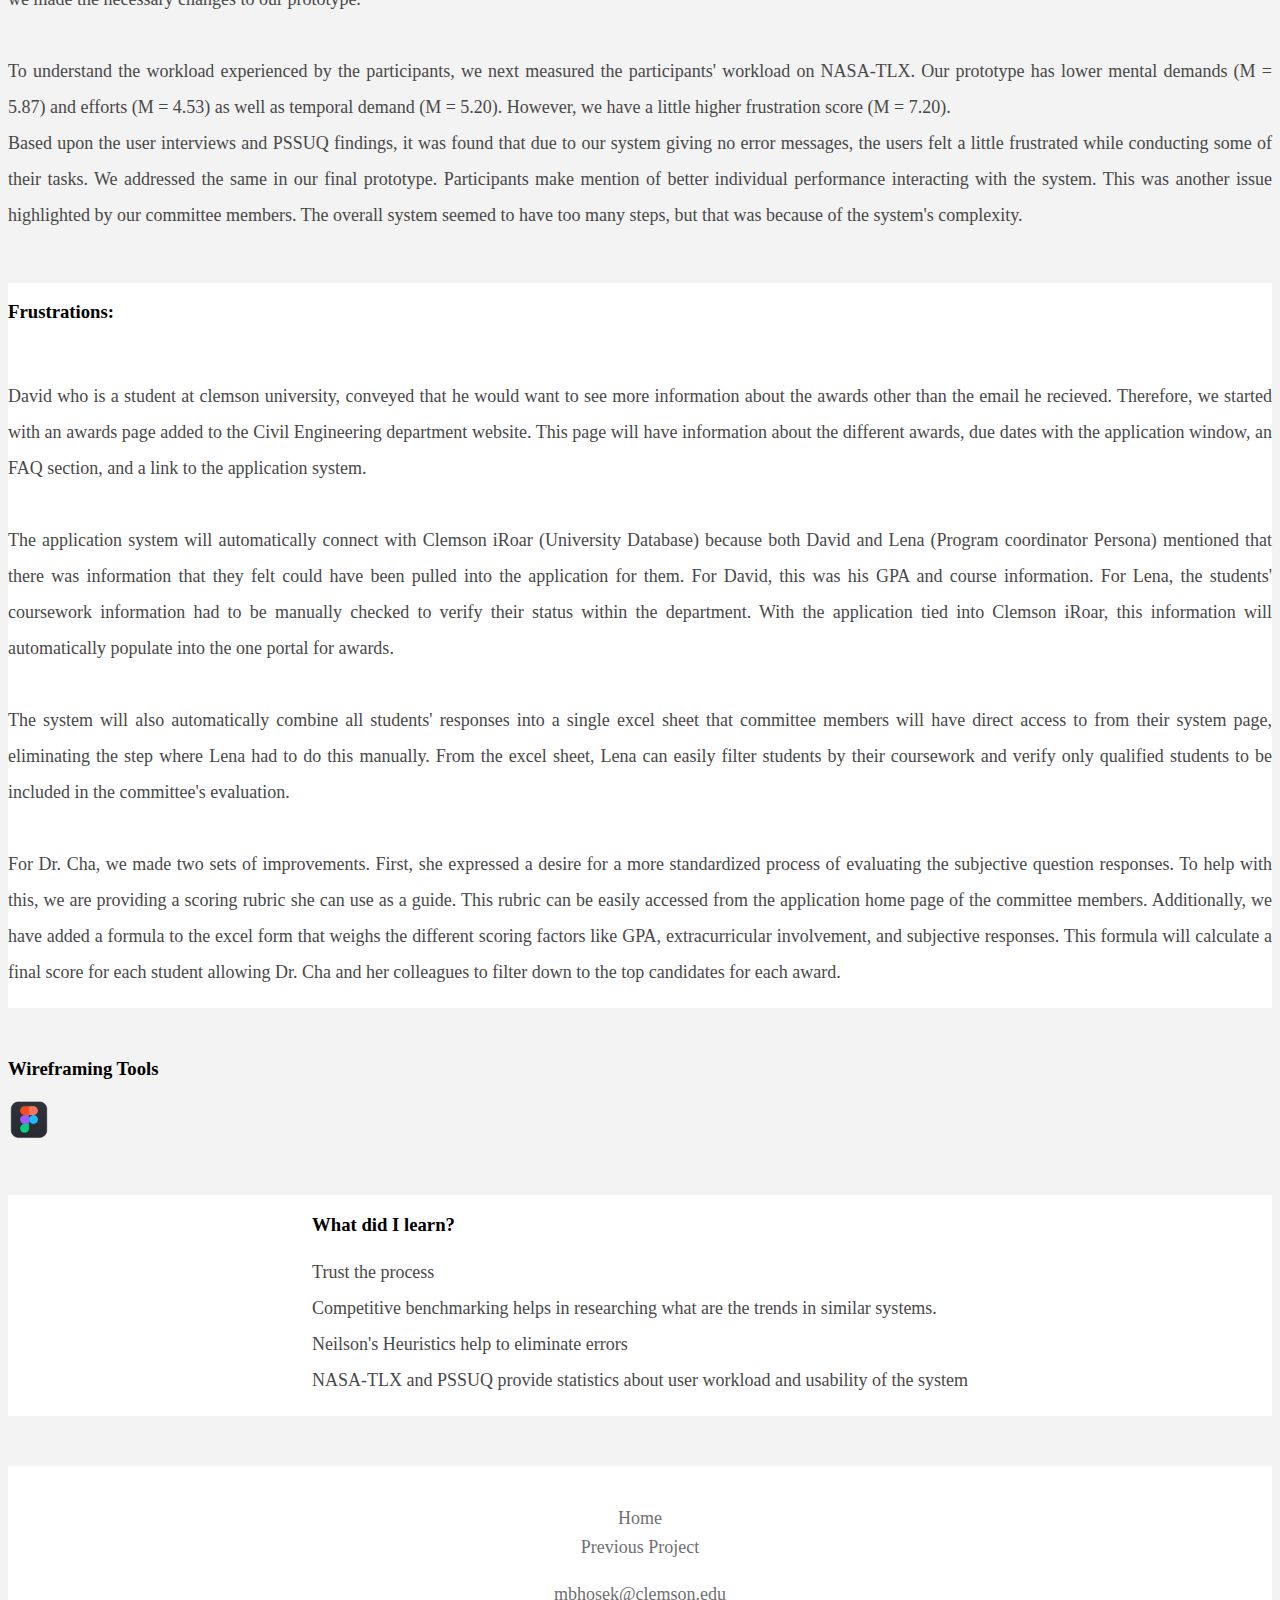
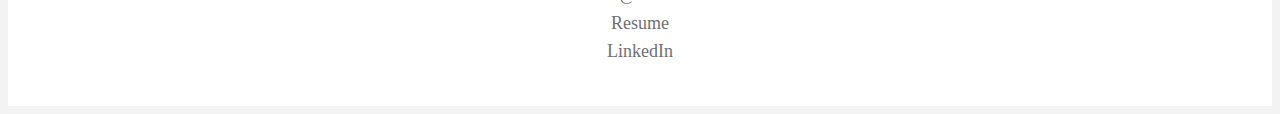
==== commit fcb5e695: "fonts changed" ====
--- a/Final/civil.html
+++ b/Final/civil.html
@@ -36,26 +36,37 @@
             </ul>
         </div>
     </nav>
-
+    <section class="container-fluid px-0 pb-5">
+        <div class="row align-items-center spaces">
+            <div class="col-lg-12">
+                <div id="headingGroup" class="text-white text-center d-none d-lg-block mt-12">
+
+                    <h1 class="text-center fonts"><span>Civil Engineering Awards Management System</span></h1>
+                   
+                    
+                </div>
+            </div>
+            
+        </div>
+    </section>
     
 
 
-    <section class="container-fluid px-0">
-        
-        <div class="row align-items-center content">
-            <div class="col-md-12 text-center">
-                <div class="row justify-content-center">
-                    <div class="col-10 col-lg-8 blurb mb-5 mb-md-0">
-                        <h2>Civil Engineering Awards Management</h2>
-                        
+    <section class="container-fluid px-0  pl-5 pr-5">
+        
+        <div class="row align-items-center pt-5 img-container2">
+            <div class="col-md-12 text-center ">
+                <div class="row justify-content-center">
+                    <div class="col-10 col-lg-8 blurb mb-5 mb-md-0">                        
                         <p class="lead">The Civil Engineering awards management system was used by three primary stake holders namely students, program coordinator and committe members. Each stakeholder had a key role in the process. students filled the application form for the awards; the co-ordinator 
                             checked the application for eligibilities, inconsistencies; and the commitee members decided on the awards recipient.
-                            
-                        
-                        </p>
-                    </div>
-                </div>
-            </div>
+                            <br>
+                        
+                        </p>
+                    </div>
+                </div>
+            </div>
+        
             <div class="col-md-8 wires ">
                 <div class="col-9 col-lg-12 blurb mb-5 mb-md-0">
                 <img src="imgs/Civil/Mission.png" alt="" class="img-fluid" style="width:900px;height:600px;">
@@ -63,7 +74,7 @@
             </div>
 
             <div class="col-md-4 wires ">
-                <p class="lead"><h3>Identifying Customer Needs</h3>
+                <p class="lead"><h3><b> Identifying Customer Needs </b></h3>
                      The first phase of the project involved setting the mission statement and the customer selection matrix. The customer selection matirx represent the the interviews to be conducted for the requirements gathering.
                     <br>
                     <img src="imgs/Civil/customer.png" alt="" class="img-fluid" style="width:400px;height:250px;">
@@ -72,24 +83,29 @@
             </div>
         </div>
 
-        
-
-
-        <div class="row align-items-center ">
-            <div class="col-md-12 text-center">
-                <div class="row justify-content-center">
-                    <div class="col-10 col-lg-8 blurb mb-5 mb-md-0">
-                        
-                        
-                        <p class="lead"> <h5>Current System</h5>
+    </section>  
+    
+    <section>
+
+
+        <div class="row align-items-center content ">
+            <div class="col-md-12 text-center  pt-5 pb-5">
+                <div class="row justify-content-center">
+                    <div class="col-10 col-lg-8 blurb mb-5 mb-md-0">
+                        
+                        <h3><b> Current System </b></h3>
+                        <p class="lead"> 
                             The current system consists of the program co-ordinator sending emails to eligible students with a form attached. The students are supposed to send the filled form and references back to the program co-ordinator. 
                             The program co-ordinator then checks the files and created a consolidated excel sheet of the responses. All the forms, references and consolidated excel is uploaded on box.
                             The commitee members then sit togther and decide who should be awarded. There are four types of awards to be awarded.
 
                             In case of any questions the students have to contact the program co-ordinator via email. No information is displayed on the clemson website. 
-                        </p>
-
-                        <p class="lead"> <h5>Needs List</h5> 
+                            <br>
+                            <br>
+                        </p>
+
+                        <h3><b> Needs List </b> </h3> 
+                        <p class="lead"> 
                             After the first round of semi-structered interviews we collected inofrmation about the process of the application. The stakeholders also conveyed thier frustartions, suggestions and problems they had faced. 
                             With the help of the guidelines by Ulrich and Eppinger 48 need statements were formutaled which were the target specifications of the system.
                             Below is a sample snippet of the needs list and box uploads.
@@ -103,11 +119,12 @@
             
 
         
-            <div class="col-md-12 img-container1"  >
-                            <img src="imgs/Civil/current.png" alt="" class="img-fluid" style="width:600px;height:600px;">
-                            <img src="imgs/Civil/needs.png" alt="" class="img-fluid" style="width:500px;height:500px;">
-            </div>
-               
+            <div class="col-md-12 pr-5 pl-5"  >
+                <div class="img-container1">
+                     <img src="imgs/Civil/current.png" alt="" class="img-fluid" style="width:600px;height:600px;">
+                     <img src="imgs/Civil/needs.png" alt="" class="img-fluid" style="width:500px;height:500px;">
+                </div>
+            </div> 
         </div>
         
 
@@ -116,11 +133,11 @@
 
         <div class="row align-items-center content">
             
-            <div class="col-md-12 text-center">
-                <div class="row justify-content-center">
-                    <div class="col-10 col-lg-8 blurb mb-5 mb-md-0">
-                        
-                        <h3>Establishing Target Specifications</h3>
+            <div class="col-md-12 text-center pb-5 pt-5">
+                <div class="row justify-content-center">
+                    <div class="col-10 col-lg-8 blurb mb-5 mb-md-0">
+                        
+                        <h3><b>Target Specifications </b></h3>
                          
                         <p class="lead">Once the needs were identified, an Affinity mapping was conducted to categorize the needs. Hence a list of primary and secondary list was formulated.
                             A survey was sent out to understand the relative importance of those needs amongst the stakeholders.
@@ -133,20 +150,21 @@
                 </div>
             </div>
 
-            <div class="col-md-12 img-container1"  >
+            <div class="col-md-12 pr-5 pl-5"  >
+                <div class="img-container1">
                 <img src="imgs/Civil/Card sorting (1).jpg" alt="" class="img-fluid" style="width:600px;height:600px;">
                 <img src="imgs/Civil/comp bench.png" alt="" class="img-fluid" style="width:500px;height:500px;">
             </div>
-
-        </div>
-
-        <div class="row align-items-center content">
-            
-            <div class="col-md-12 text-center">
-                <div class="row justify-content-center">
-                    <div class="col-10 col-lg-8 blurb mb-5 mb-md-0">
-                        
-                        <h3>Concept Generation</h3>
+            </div>
+        </div>
+
+        <div class="row align-items-center content">
+            
+            <div class="col-md-12 text-center pt-5 pb-5">
+                <div class="row justify-content-center">
+                    <div class="col-10 col-lg-8 blurb mb-5 mb-md-0">
+                        
+                        <h3> <b> Generation </b></h3>
                          
                         <p class="lead">
                             Persona's were created for our 3 types of stake holders, to understand the users frustrations, behaviour patterns, and demographics.
@@ -161,24 +179,25 @@
                 </div>
             </div>
 
-            <div class="col-md-12 img-container1"  >
+            <div class="col-md-12 pl-5 pr-5"  >
+                <div class="img-container1">
                 <img src="imgs/Civil/Persona.png" alt="" class="img-fluid" style="width:600px;height:600px;">
                 <img src="imgs/Civil/Picture1.jpg" alt="" class="img-fluid" style="width:200px;height:300px;">
                 <img src="imgs/Civil/Picture2.jpg" alt="" class="img-fluid" style="width:200px;height:300px;">
                 <img src="imgs/Civil/Picture3.jpg" alt="" class="img-fluid" style="width:200px;height:300px;">
                 
             </div>
-
-        </div>
-
-
-        <div class="row align-items-center content">
-            
-            <div class="col-md-12 text-center">
-                <div class="row justify-content-center">
-                    <div class="col-10 col-lg-8 blurb mb-5 mb-md-0">
-                        
-                        <h3>Detail Design, Testing and Refinement</h3>
+        </div>
+        </div>
+
+
+        <div class="row align-items-center content">
+            
+            <div class="col-md-12 text-center pb-3">
+                <div class="row justify-content-center">
+                    <div class="col-10 col-lg-8 blurb mb-5 mb-md-0">
+                        
+                        <h3><b> Detail Design, Testing and Refinement </b></h3>
                          
                         <p>
                             The first part of this phase was to create a detailed step by step task analysis model. This ensured that the prototype was in sync with the steps that needed to be performed by stakeholders.
@@ -192,15 +211,16 @@
                 </div>
             </div>
 
-            <div class="col-md-12 img-container1"  >
+            <div class="col-md-12  pl-5 pr-5"  >
+                <div class=" pt-3 pb-3  img-container1">
                 <img src="imgs/Civil/neilson.png" alt="" class="img-fluid" style="width:400px;height:500px;">
                 <img src="imgs/Civil/scoring.png" alt="" class="img-fluid" style="width:450px;height:500px;">
 
                 <img src="imgs/Civil/Areyousure.png" alt="" class="img-fluid" style="width:450px;height:500px;">
                 
                 
-            </div>
-
+                </div>
+            </div>
         </div>
 
         <div class="row align-items-center content">
@@ -209,7 +229,7 @@
                 <div class="row justify-content-center">
                     <div class="col-10 col-lg-8 blurb mb-5 mb-md-0">
                         
-                        <h4> User Testing</h4>
+                        <h3><b>User Testing </b> </h3>
                          
                         <p>
                             After completing the final prototype design, we conducted user testing to understand user experience, usability, and performance workload. 
@@ -231,7 +251,7 @@
                 </div>
             </div>
 
-            <div class="col-md-12 img-container1"  >
+            <div class="col-md-12 pb-3 pt-3 img-container1"  >
                 <img src="imgs/Civil/Nasa.png" alt="" class="img-fluid" style="width:500px;height:400px;">
                 <img src="imgs/Civil/pssqu.png" alt="" class="img-fluid" style="width:500px;height:400px;">
 
@@ -247,7 +267,7 @@
             <div class="col-md-12 text-center">
                 <div class="row justify-content-center">
                     <div class="col-10 col-lg-8 blurb mb-5 mb-md-0">
-                        <h4> Results</h4>
+                        <h3><b> Results </b></h3>
                         <p> 
                             The PSSUQ scale consists of 19 questions. The questions are categorized into three sections: System usability, information quality, and interface quality.
                             Each question is scaled from 1 = Strongly agree to 7 = Strongly disagree.The usability test scores were lower (strongly agree) for every system parameter. 
@@ -267,12 +287,12 @@
 
         </div>
 
-        <div class="row align-items-center content">
-            
-            <div class="col-md-12 text-center">
-                <div class="row justify-content-center">
-                    <div class="col-10 col-lg-8 blurb mb-5 mb-md-0">
-                        <h4> Frustrations:</h4>
+        <div class="row align-items-center content pl-5 pr-5">
+            
+            <div class="col-md-12 text-center pt-5 pb-5 img-container2">
+                <div class="row justify-content-center">
+                    <div class="col-10 col-lg-8 blurb mb-5 mb-md-0">
+                        <h3> <b> Frustrations: </b></h3>
                         <p>
                             
                             <br>
@@ -296,46 +316,46 @@
 
         </div>
 
-     
-
-
-        <div class="row align-items-center content">
-            
-            <div class="col-md-12 text-center">
-                <div class="row justify-content-center">
-                    <div class="col-10 col-lg-8 blurb mb-5 mb-md-0">
-                        
-                        <h4> What Did I learn?</h4>
-                         
-                        <p>  
-                            Trust the process <br>
-                            <br>
-                            Competitive benchmarking helps in researching what are the trends in similar systems.<br>
-                            <br>
-                            Neilson's Heuristics help to eliminate errors<br>
-                            <br>
-                            NASA-TLX and PSSUQ provide statistics about user workload and usability of the system<br>
-                            <br>
-                        </p>
-                    </div>
-                </div>
-            </div>
-        </div>
-
 
         <div class="row align-items-center content">
             
             <div class="col-md-12 text-center order-1 order-md-2">
                 <div class="row justify-content-center">
                     <div class="col-10 col-lg-8 blurb mb-5 mb-md-0">
-                        <h2></h2>
-                        <h2>Wireframing Tools</h2>
+                        
+                        <h3> <b> Wireframing Tools  </b> </h3>
                         <img src="imgs/figma.png" alt="" class="img-fluid " style="width:42px;height:42px;"> 
                         <p class="lead"></p>
                     </div>
                 </div>
             </div>
         </div>
+
+     
+
+
+        <div class=" col-md-12 align-items-center content pr-5 pl-5 ">
+                <div class="row justify-content-center img-container2">
+                    <div class="col-10 col-lg-8 blurb mb-5 mb-md-0  pt-3 pb-3">
+                        
+                        <h3> <b> What did I learn? </b></h3>
+                         
+                        <p class="lead">  
+                            Trust the process 
+                            <br>
+                            Competitive benchmarking helps in researching what are the trends in similar systems.
+                            <br>
+                            Neilson's Heuristics help to eliminate errors
+                            <br>
+                            NASA-TLX and PSSUQ provide statistics about user workload and usability of the system<br>
+                            
+                        </p>
+                    </div>
+                </div>
+        </div>
+
+
+        
 
     </section>
 
@@ -347,7 +367,7 @@
                     <li class="list-inline-item"> <a href="critics.html"> Previous Project</a> </li> 
                 </ul>    
                 <ul class="list-inline">
-                <li class="list-inline-item"> <a href="#"> mbhosek@clemson.edu </a> </li>
+                <li class="list-inline-item"> <a href="mailto:mbhosek@clemson.edu"> mbhosek@clemson.edu </a> </li>
                 <li class="list-inline-item"><a href="imgs/Mitali_Bhosekar.pdf" download target="_blank" rel="noopener noreferrer">Resume</a> </li>
                 <li class="list-inline-item"> <a href="https://www.linkedin.com/in/mitalibhosekar/" target="_blank" rel="noopener noreferrer"> LinkedIn </a> </li>
                 </ul>   
--- a/Final/app.css
+++ b/Final/app.css
@@ -1,6 +1,25 @@
+@font-face{
+    font-family: 'Apple Fonts body';
+    src: url("imgs/Helvetica\ LT\ 45\ Light.ttf")
+
+}
+
+@font-face {
+    font-family: 'headings';
+    src: url(imgs/Helvetica\ Neue\ LT\ Pro\ 65\ Medium.otf);
+}
+
 body {
-    background: #efe7e2;
-    font-family: "Handlee", monospace;
+    background: #f2f3f2;
+    font-family: 'Apple Fonts body';
+}
+
+.fonts span{
+    font-family: 'headings';
+}
+
+section h3{
+    font-style: bold;
 }
 
 .blurb h2 {
@@ -131,7 +150,7 @@
     display: flex;
     justify-content: center;
     align-items: center;
-    background: #bacdef;
+    background: #d9dbf1;
     
 }
 
@@ -154,4 +173,12 @@
     margin-right: 10px;
     margin-top: 20px;
     margin-bottom: 20px;
+}
+
+.img-container2{
+    display: flex;
+    justify-content: center;
+    align-items: center;
+    background: #ffffff;
+    
 }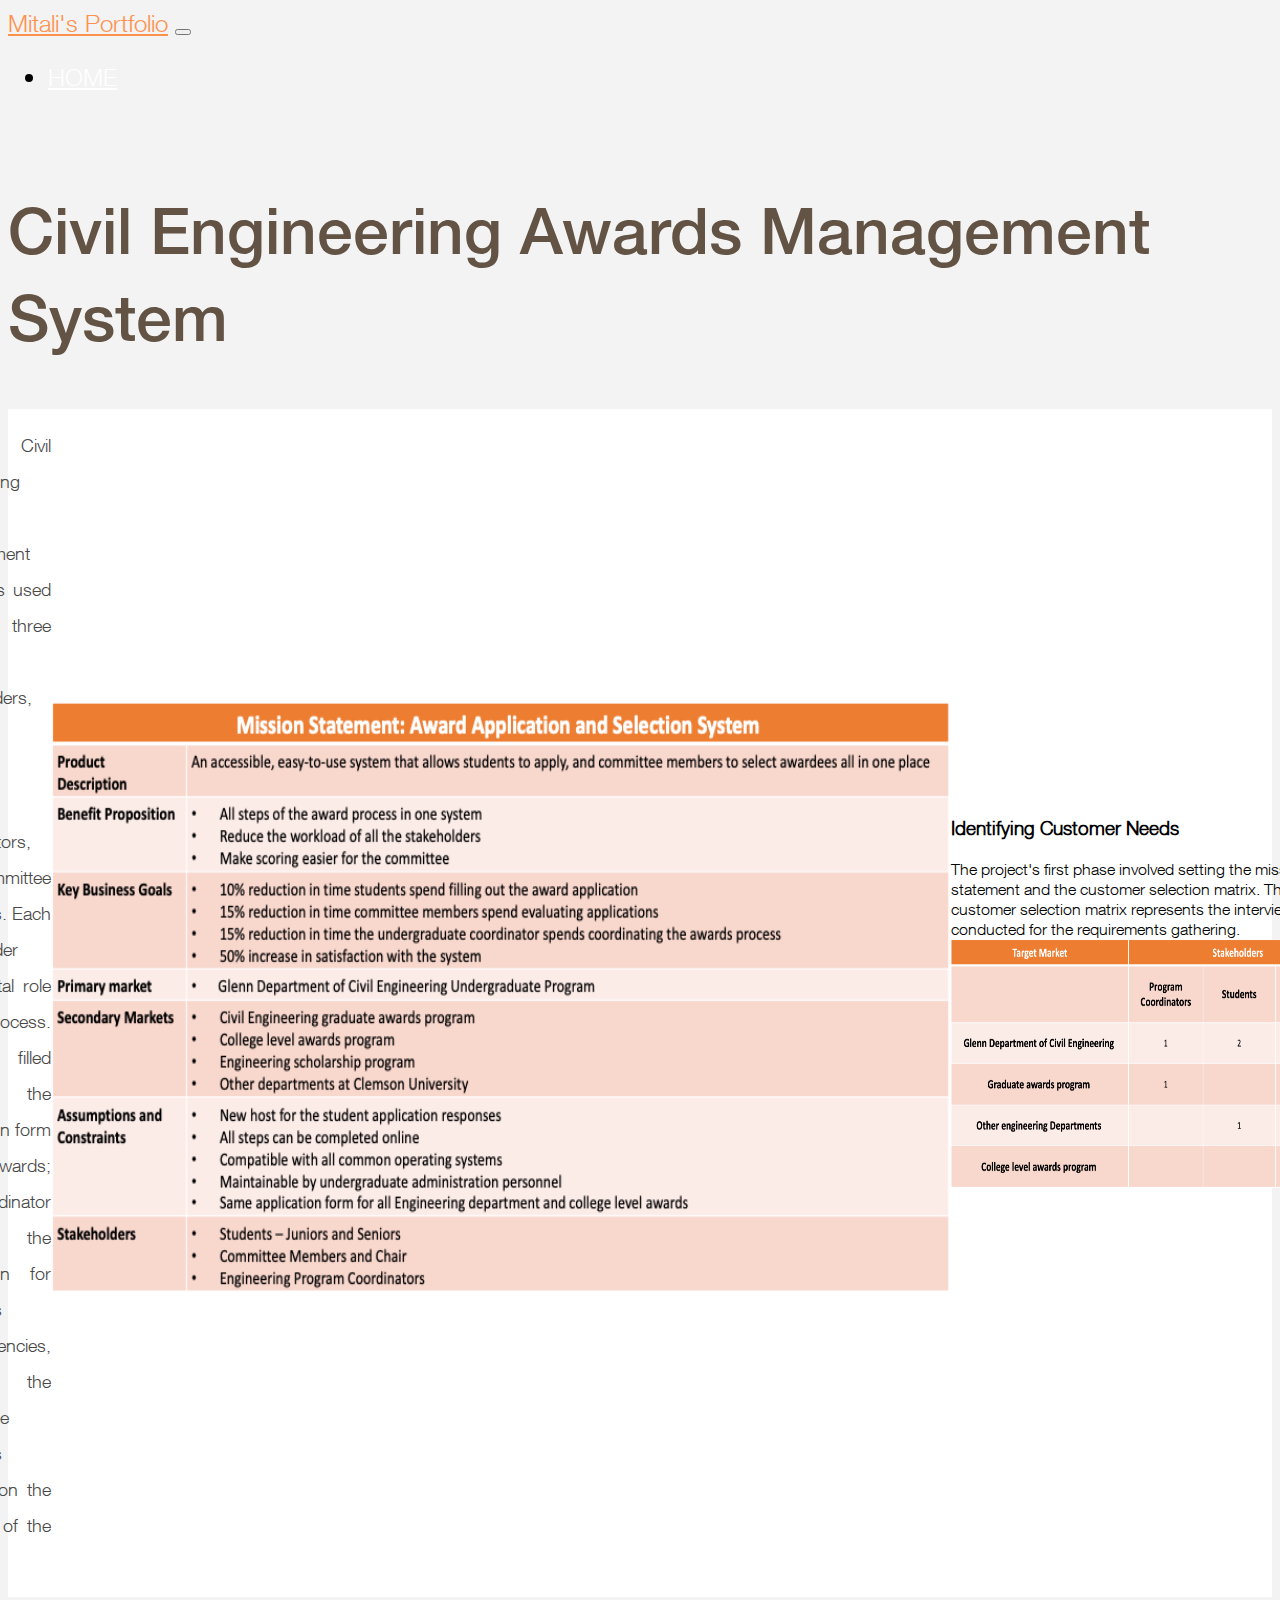
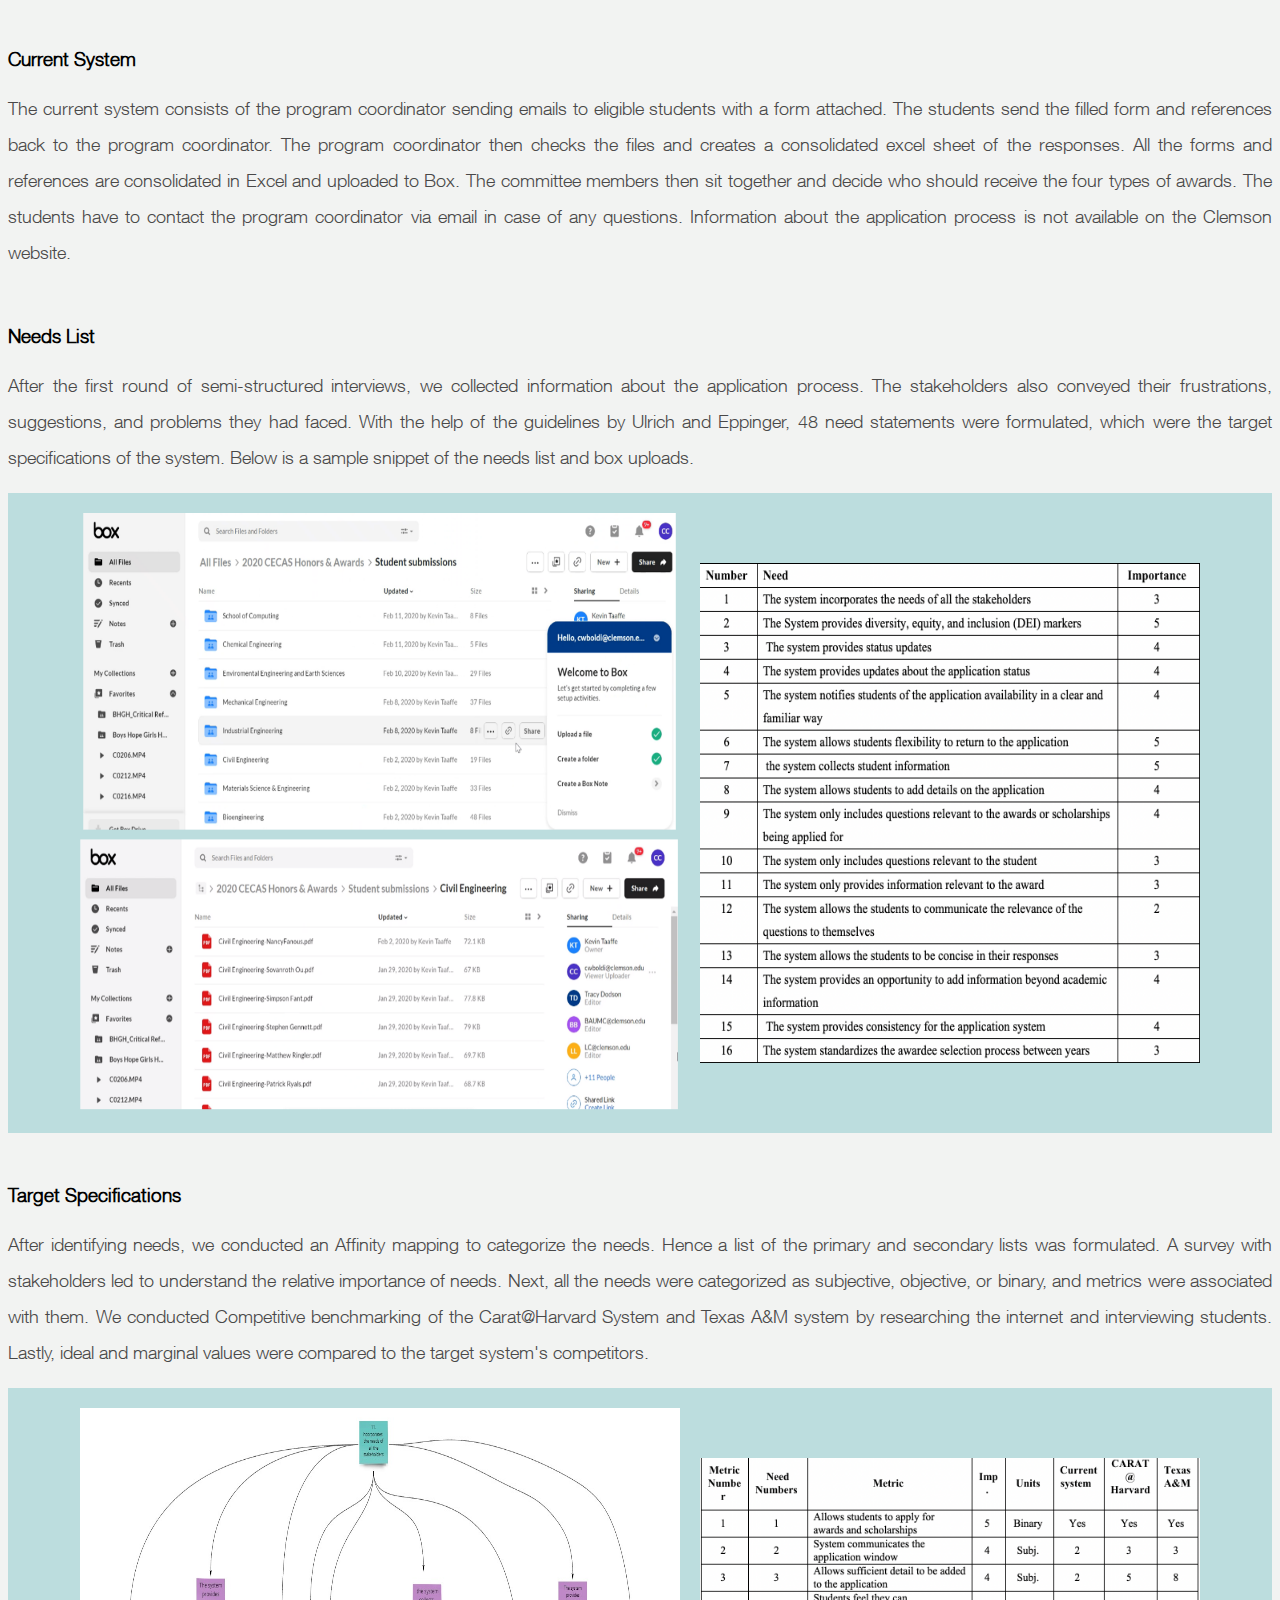
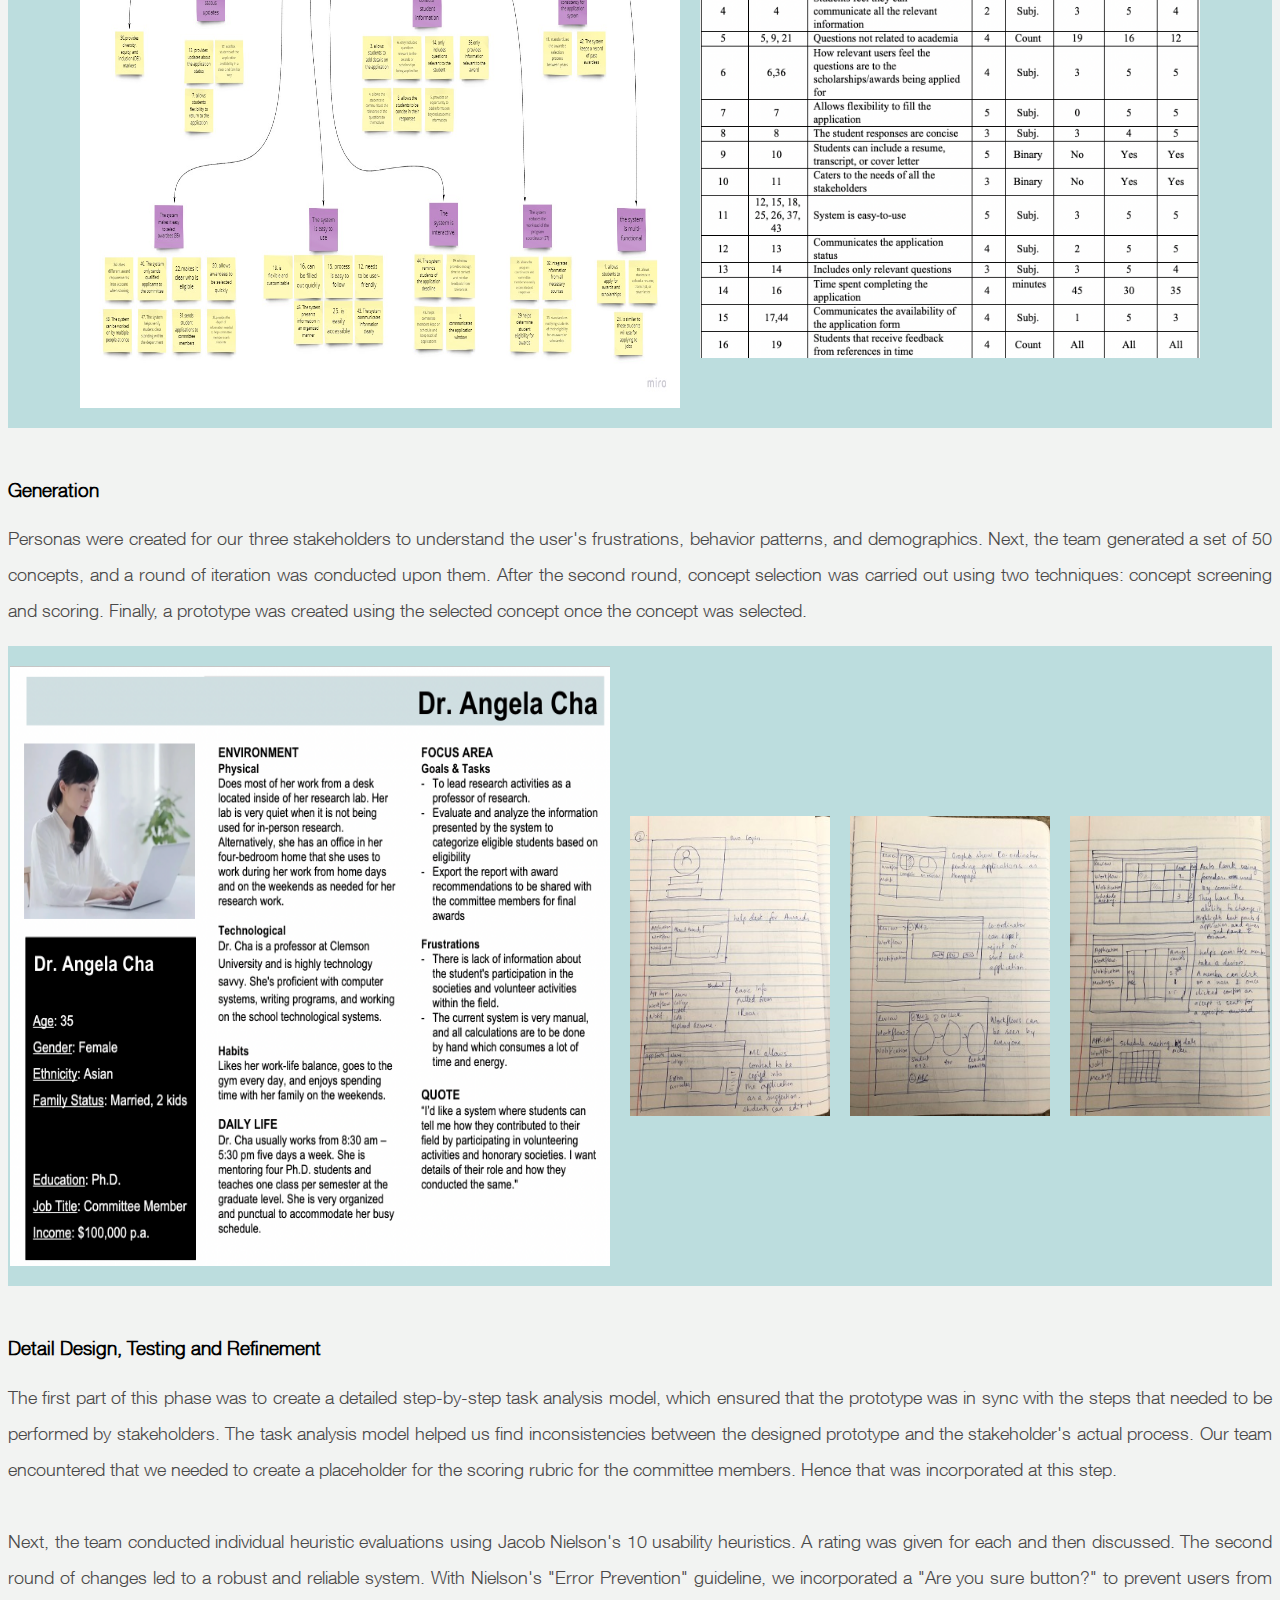
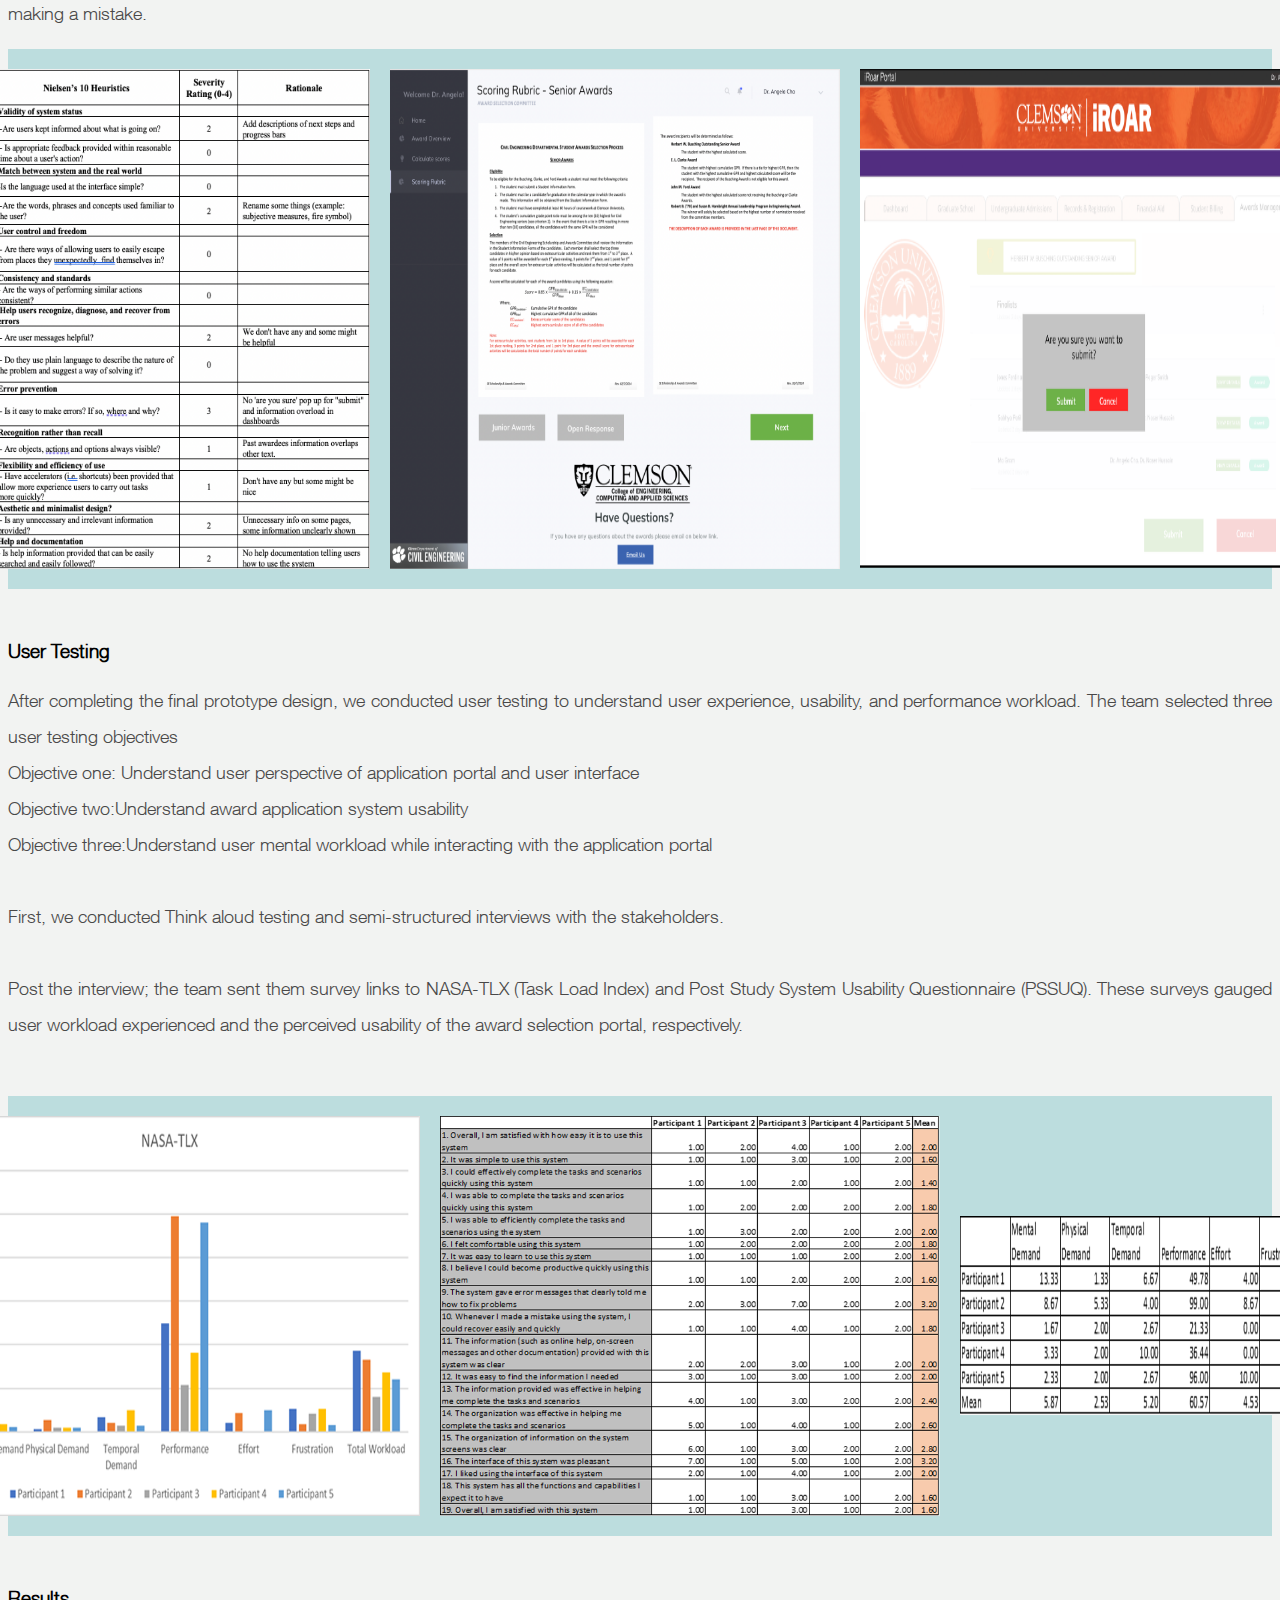
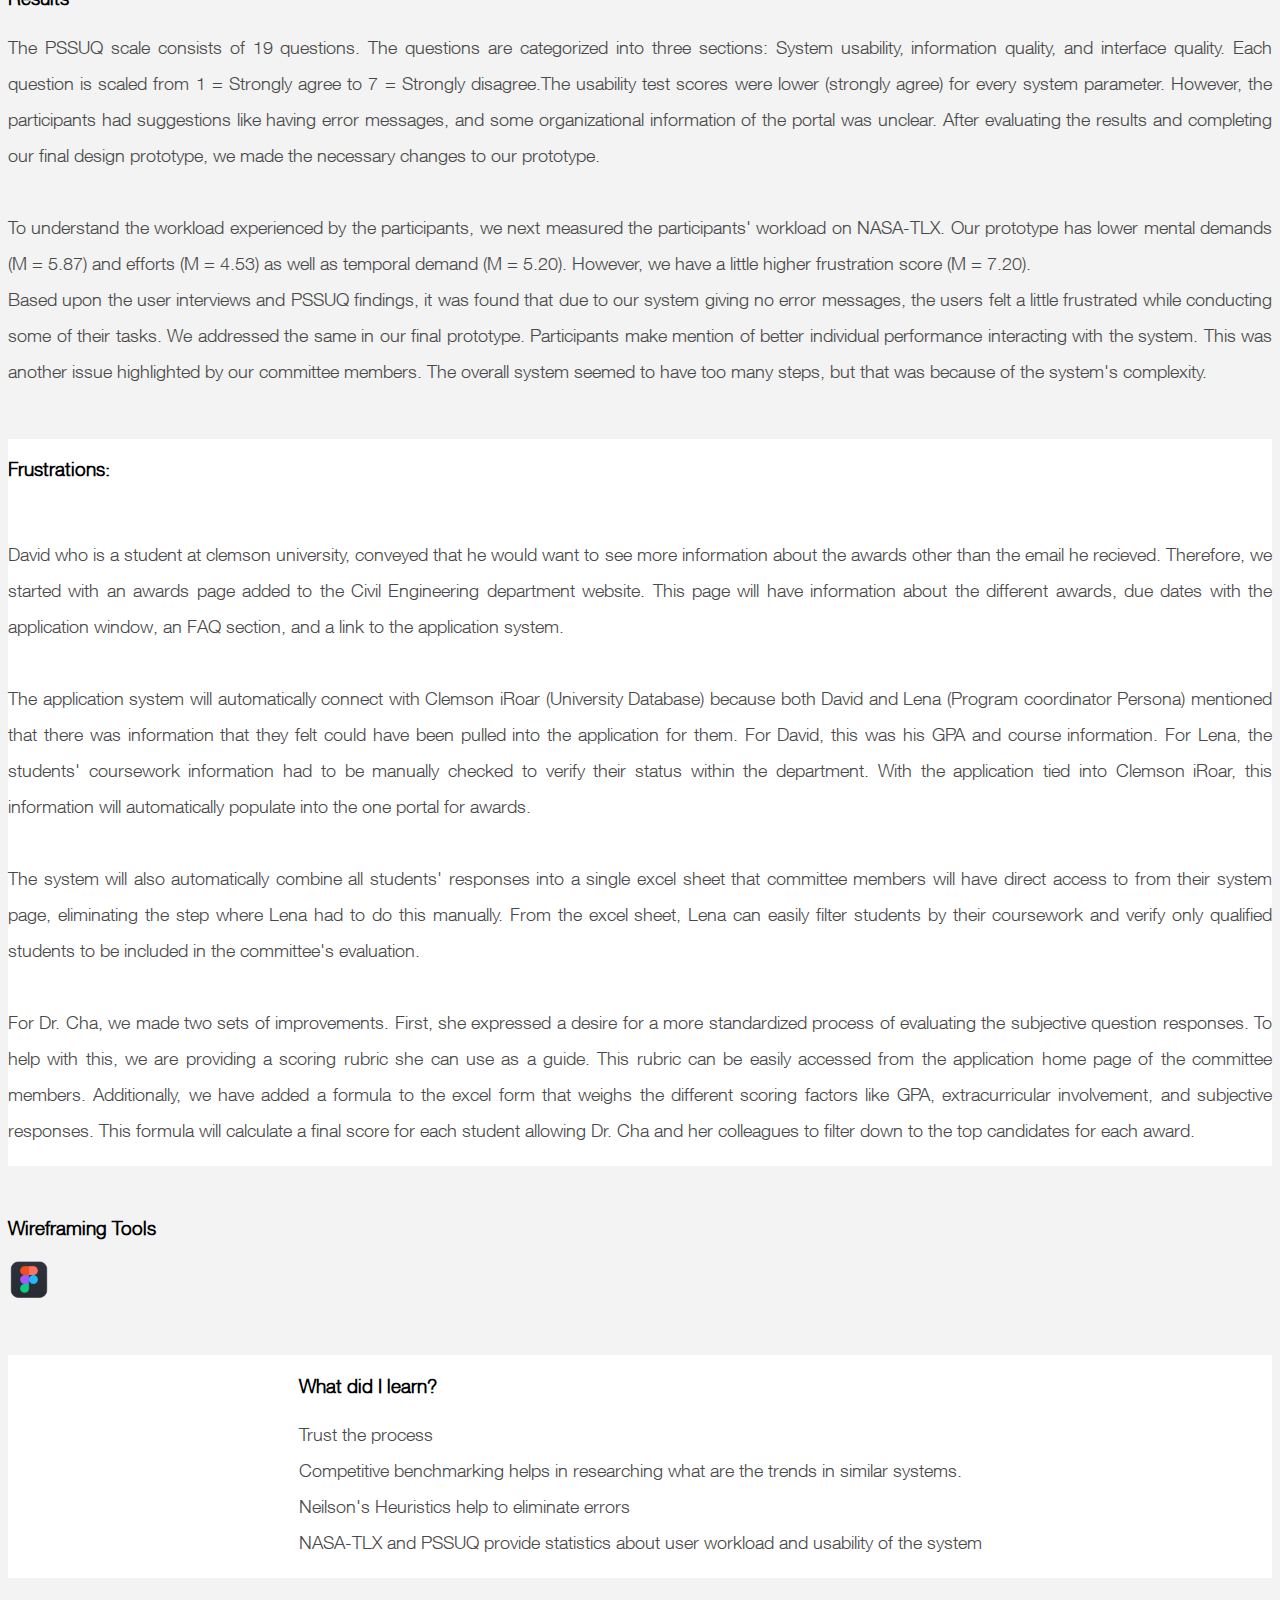
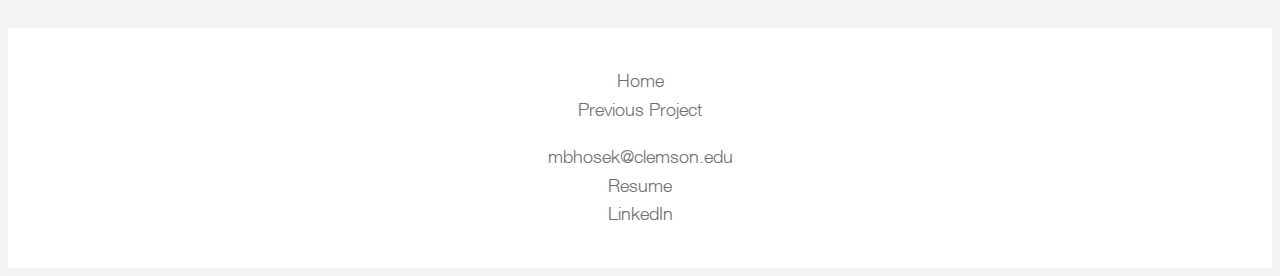
==== commit a755483a: "Civil content revise" ====
--- a/Final/civil.html
+++ b/Final/civil.html
@@ -58,8 +58,9 @@
             <div class="col-md-12 text-center ">
                 <div class="row justify-content-center">
                     <div class="col-10 col-lg-8 blurb mb-5 mb-md-0">                        
-                        <p class="lead">The Civil Engineering awards management system was used by three primary stake holders namely students, program coordinator and committe members. Each stakeholder had a key role in the process. students filled the application form for the awards; the co-ordinator 
-                            checked the application for eligibilities, inconsistencies; and the commitee members decided on the awards recipient.
+                        <p class="lead">
+                            The Civil Engineering awards management system is used by three primary stakeholders, namely students, program coordinators, and committee members. Each stakeholder had a vital role in the process. 
+                            Students filled out the application form for the awards; the coordinator checked the application for eligibilities inconsistencies, and the committee members decided on the recipient of the awards. 
                             <br>
                         
                         </p>
@@ -75,8 +76,9 @@
 
             <div class="col-md-4 wires ">
                 <p class="lead"><h3><b> Identifying Customer Needs </b></h3>
-                     The first phase of the project involved setting the mission statement and the customer selection matrix. The customer selection matirx represent the the interviews to be conducted for the requirements gathering.
-                    <br>
+                    The project's first phase involved setting the mission statement and the customer selection matrix. 
+                    The customer selection matrix represents the interviews conducted for the requirements gathering. 
+                     <br>
                     <img src="imgs/Civil/customer.png" alt="" class="img-fluid" style="width:400px;height:250px;">
                 
                 </p>
@@ -95,19 +97,17 @@
                         
                         <h3><b> Current System </b></h3>
                         <p class="lead"> 
-                            The current system consists of the program co-ordinator sending emails to eligible students with a form attached. The students are supposed to send the filled form and references back to the program co-ordinator. 
-                            The program co-ordinator then checks the files and created a consolidated excel sheet of the responses. All the forms, references and consolidated excel is uploaded on box.
-                            The commitee members then sit togther and decide who should be awarded. There are four types of awards to be awarded.
-
-                            In case of any questions the students have to contact the program co-ordinator via email. No information is displayed on the clemson website. 
+                            The current system consists of the program coordinator sending emails to eligible students with a form attached. The students send the filled form and references back to the program coordinator. The program coordinator then checks the files and creates a consolidated excel sheet of the responses. All the forms and references are consolidated in Excel and uploaded to Box. The committee members then sit together and decide who should receive the four types of awards.
+                            The students have to contact the program coordinator via email in case of any questions. Information about the application process is not available on the Clemson website. 
+                            
                             <br>
                             <br>
                         </p>
 
                         <h3><b> Needs List </b> </h3> 
                         <p class="lead"> 
-                            After the first round of semi-structered interviews we collected inofrmation about the process of the application. The stakeholders also conveyed thier frustartions, suggestions and problems they had faced. 
-                            With the help of the guidelines by Ulrich and Eppinger 48 need statements were formutaled which were the target specifications of the system.
+                            After the first round of semi-structured interviews, we collected information about the application process. The stakeholders also conveyed their frustrations, suggestions, and problems they had faced. 
+                             With the help of the guidelines by Ulrich and Eppinger, 48 need statements were formulated, which were the target specifications of the system.
                             Below is a sample snippet of the needs list and box uploads.
                        
                     </p>
@@ -139,12 +139,16 @@
                         
                         <h3><b>Target Specifications </b></h3>
                          
-                        <p class="lead">Once the needs were identified, an Affinity mapping was conducted to categorize the needs. Hence a list of primary and secondary list was formulated.
-                            A survey was sent out to understand the relative importance of those needs amongst the stakeholders.
-                            
-                            Next, all the needs were categorized as subjective, objective or binary and metrics was associated with it to understand how those needs will be met. 
-                            Competitve benchmarking was conducted of the Carat@Harvard System and Texas A&M system by researching on the innternet and interviewing students. 
-                            Lastly, ideal and marginal values for were set in comparison with the competitors for the target system.
+                        <p class="lead">
+                            
+                            After identifying needs, we conducted an Affinity mapping to categorize the needs. Hence a list of the primary and secondary lists was formulated.
+                            A survey with stakeholders led to understand the relative importance of needs.
+                            
+                            Next, all the needs were categorized as subjective, objective, or binary, and metrics were associated with them.
+
+                            We conducted Competitive benchmarking of the Carat@Harvard System and Texas A&M system by researching the internet and interviewing students. 
+                            Lastly, ideal and marginal values were compared to the target system's competitors.
+                        
                         </p>
                     </div>
                 </div>
@@ -167,13 +171,11 @@
                         <h3> <b> Generation </b></h3>
                          
                         <p class="lead">
-                            Persona's were created for our 3 types of stake holders, to understand the users frustrations, behaviour patterns, and demographics.
-
-                            Next, a set of 50 concepts where generated by the team and a round of iteration was conducted upon them. After the second round, concept selection was carried out by using two techiques: namely concept screening and scoring.
-                            
-                            Finally, Once the concept was selected a prototype was created using the selected concept.
-
-
+
+                            Personas were created for our three stakeholders to understand the user's frustrations, behavior patterns, and demographics. Next, the team generated a set of 50 concepts, and a round of iteration was conducted upon them. After the second round, concept selection was carried out using two techniques: concept screening and scoring. 
+                            Finally, a prototype was created using the selected concept once the concept was selected.
+
+                           
                         </p>
                     </div>
                 </div>
@@ -200,13 +202,13 @@
                         <h3><b> Detail Design, Testing and Refinement </b></h3>
                          
                         <p>
-                            The first part of this phase was to create a detailed step by step task analysis model. This ensured that the prototype was in sync with the steps that needed to be performed by stakeholders.
-                            This helped us find inconsistencies between the designed prototype and the stakeholders actual process. Our team encountered that we needed to create a placeholder stor the scoring rubric to be reviewed by the committee members. Hence that was incorporated at this step. <br>
-                            <br>
-                            Next the team consucted individual hueristic evaluation using Jacob Nielson's 10 usability heuristics. A rating was given for each and then discussed. 
-                            A second round of changes were incorporated for a further robust and reliable system. With Nielson's "Error Prevention" guideline we incorporated a "Are you sure button?" to prevent users from making a mistake.
-                            
-                        </p>
+                            The first part of this phase was to create a detailed step-by-step task analysis model, which ensured that the prototype was in sync with the steps that needed to be performed by stakeholders.
+                            The task analysis model helped us find inconsistencies between the designed prototype and the stakeholder's actual process. Our team encountered that we needed to create a placeholder for the scoring rubric for the committee members. Hence that was incorporated at this step. <br>
+                            <br>
+                            Next, the team conducted individual heuristic evaluations using Jacob Nielson's 10 usability heuristics. A rating was given for each and then discussed. 
+                            The second round of changes led to a robust and reliable system. With Nielson's "Error Prevention" guideline, we incorporated a "Are you sure button?" to prevent users from making a mistake.
+                                                    
+                    </p>
                     </div>
                 </div>
             </div>
@@ -240,10 +242,9 @@
                             <b>Objective two:</b>Understand award application system usability <br>
                             <b>Objective three:</b>Understand user mental workload while interacting with the application portal<br>
                             <br>
-                            First, We conducted Think aloud testing followed by semi-structered interviews. Stakeholders were provided with a prototype link, and they spoke about the actions as they interacted witht he system.
-                            After the tesing few questions were aksed about the system to tak the users opinion.<br>
-                            <br>
-                            Post the interview, the team sent them survey links to NASA-TLX (Task Load Index)  and Post Study System Usability Questionnaire (PSSUQ).These surveys were intended to gauge user workload experienced and the perceived usability of the award selection portal, respectively.<br>
+                            First, we conducted Think aloud testing and semi-structured interviews with the stakeholders. <br>
+                            <br>
+                            Post the interview; the team sent them survey links to NASA-TLX (Task Load Index) and Post Study System Usability Questionnaire (PSSUQ). These surveys gauged user workload experienced and the perceived usability of the award selection portal, respectively.<br>
                             <br>
 
                         </p>
--- a/Final/app.css
+++ b/Final/app.css
@@ -1,12 +1,12 @@
 @font-face{
     font-family: 'Apple Fonts body';
-    src: url("imgs/Helvetica\ LT\ 45\ Light.ttf")
+    src: url("imgs/Helvetica45.ttf")
 
 }
 
 @font-face {
     font-family: 'headings';
-    src: url(imgs/Helvetica\ Neue\ LT\ Pro\ 65\ Medium.otf);
+    src: url(imgs/HelveticaNeue65.otf);
 }
 
 body {
@@ -18,9 +18,6 @@
     font-family: 'headings';
 }
 
-section h3{
-    font-style: bold;
-}
 
 .blurb h2 {
    color: #000000;
@@ -37,10 +34,6 @@
     text-justify: inter-word;
 }
 
-wires{
-background: #EA1C2C;
-
-}
 
 .content {
     margin-top: 50px;
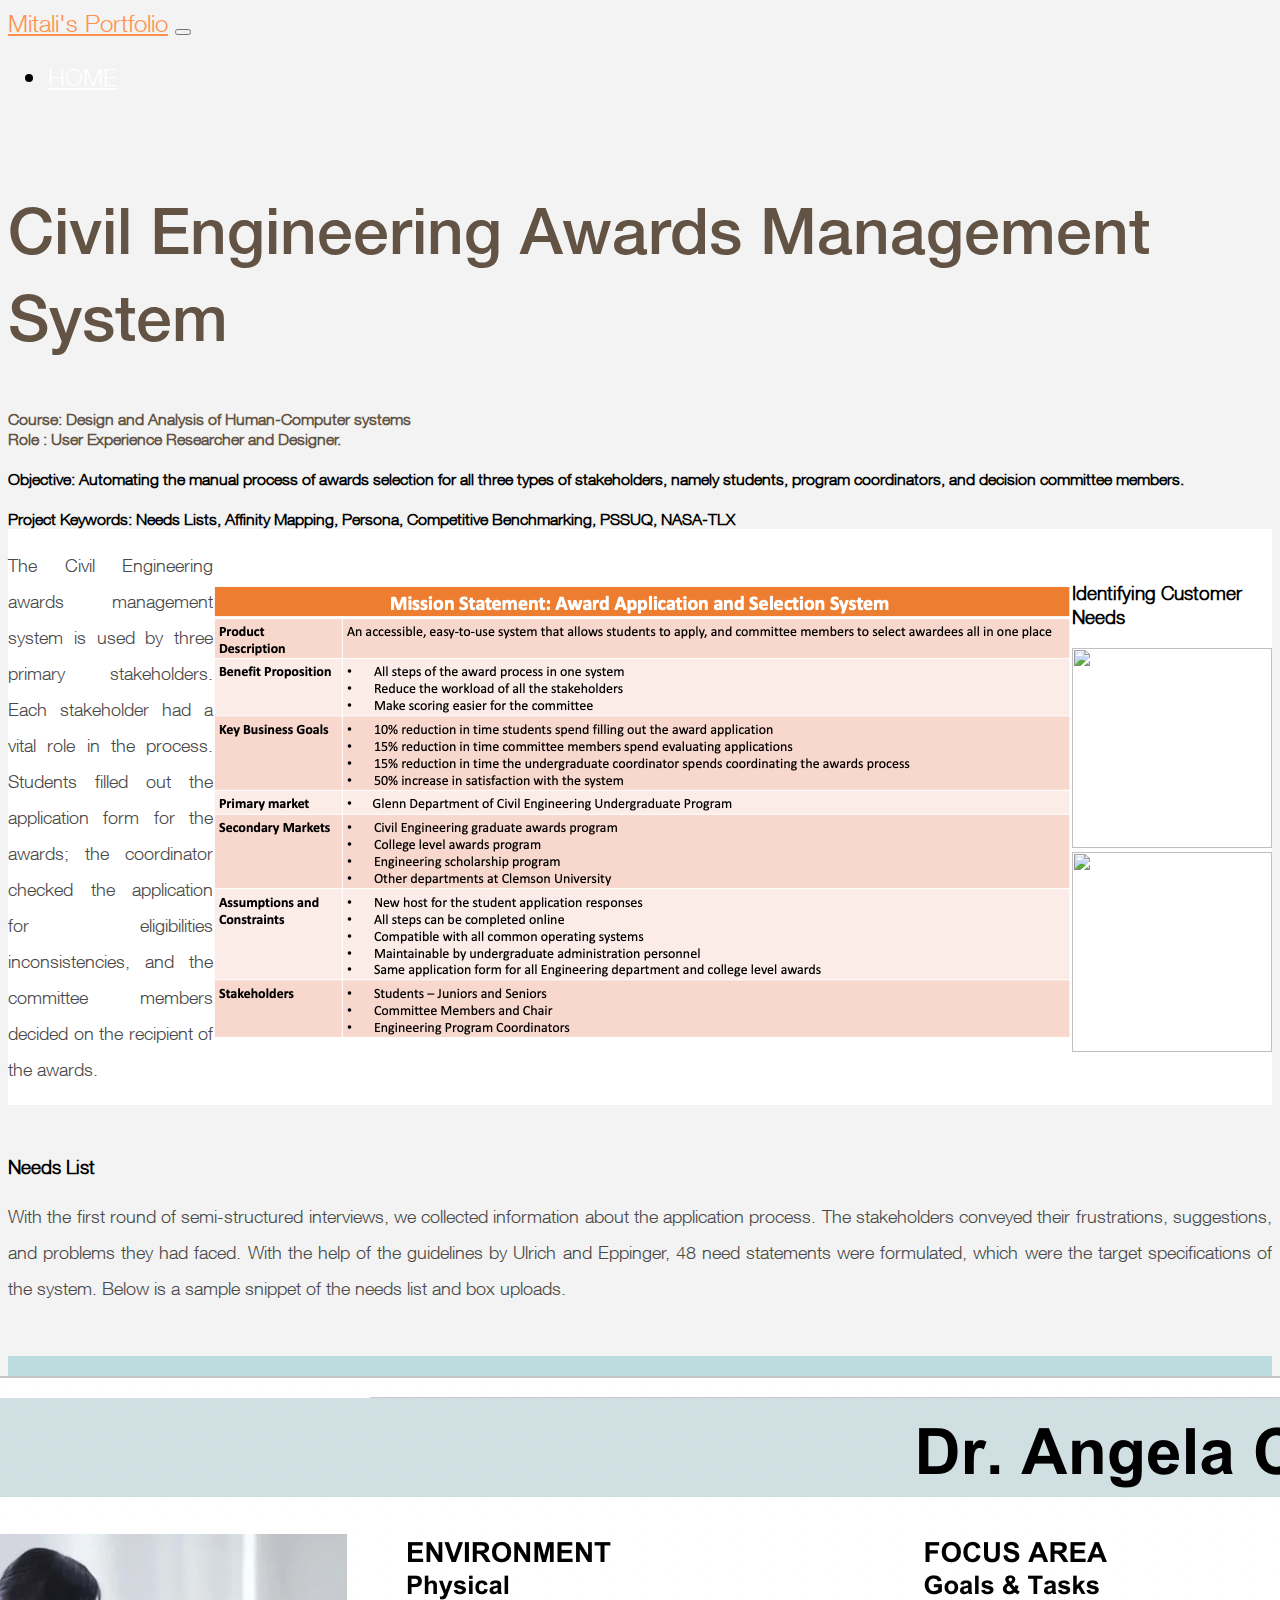
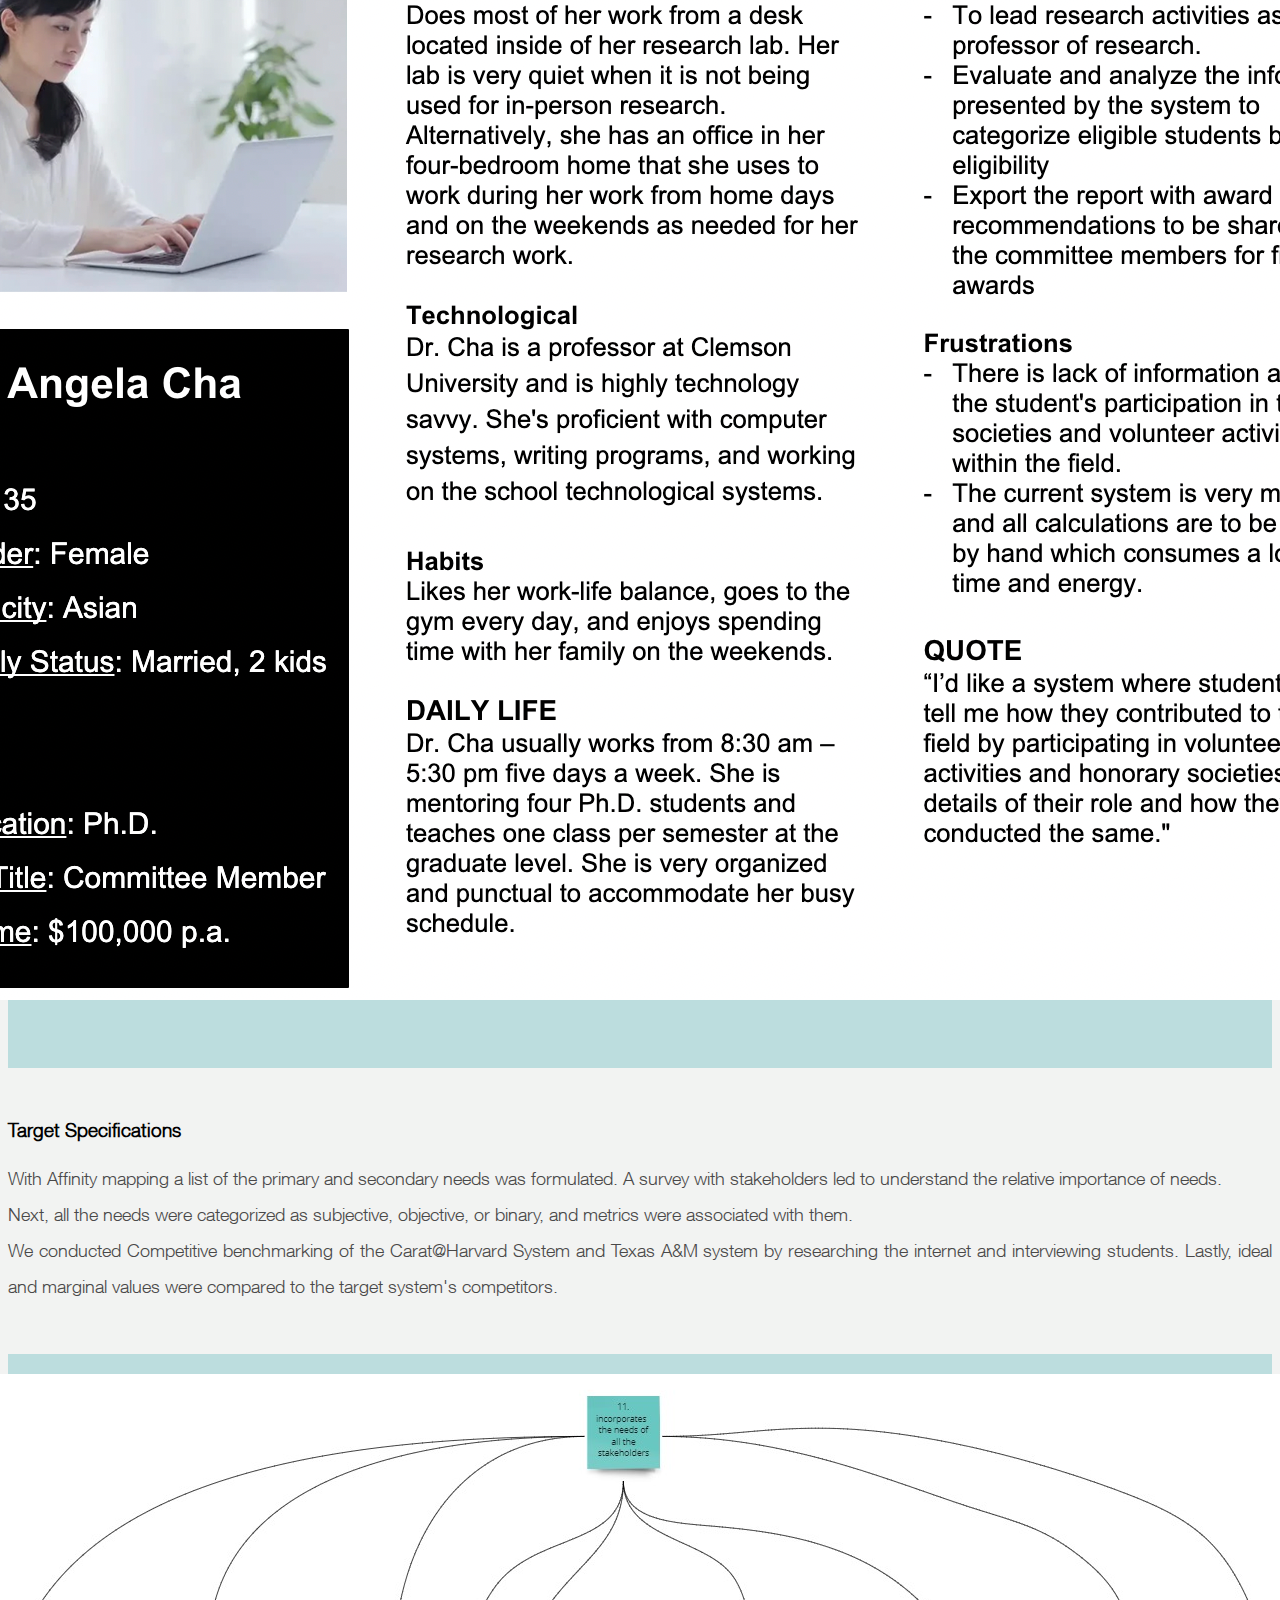
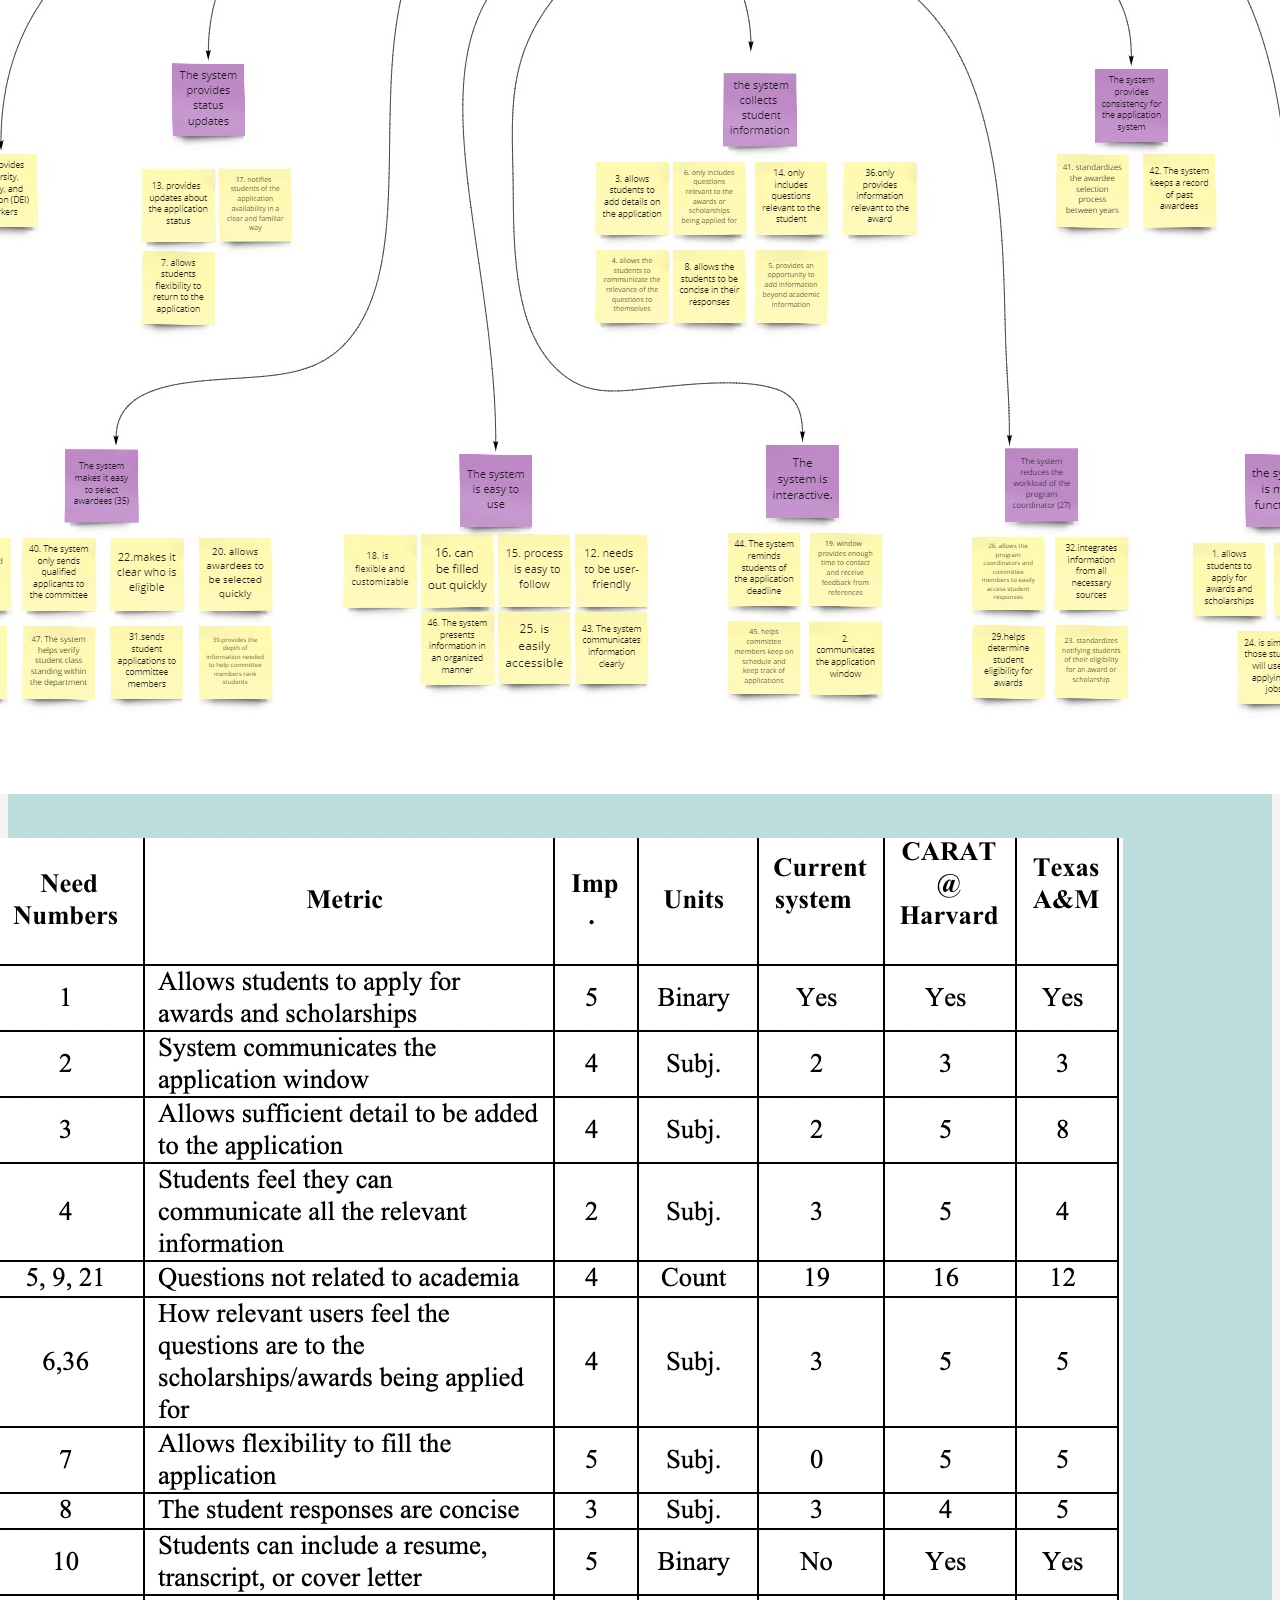
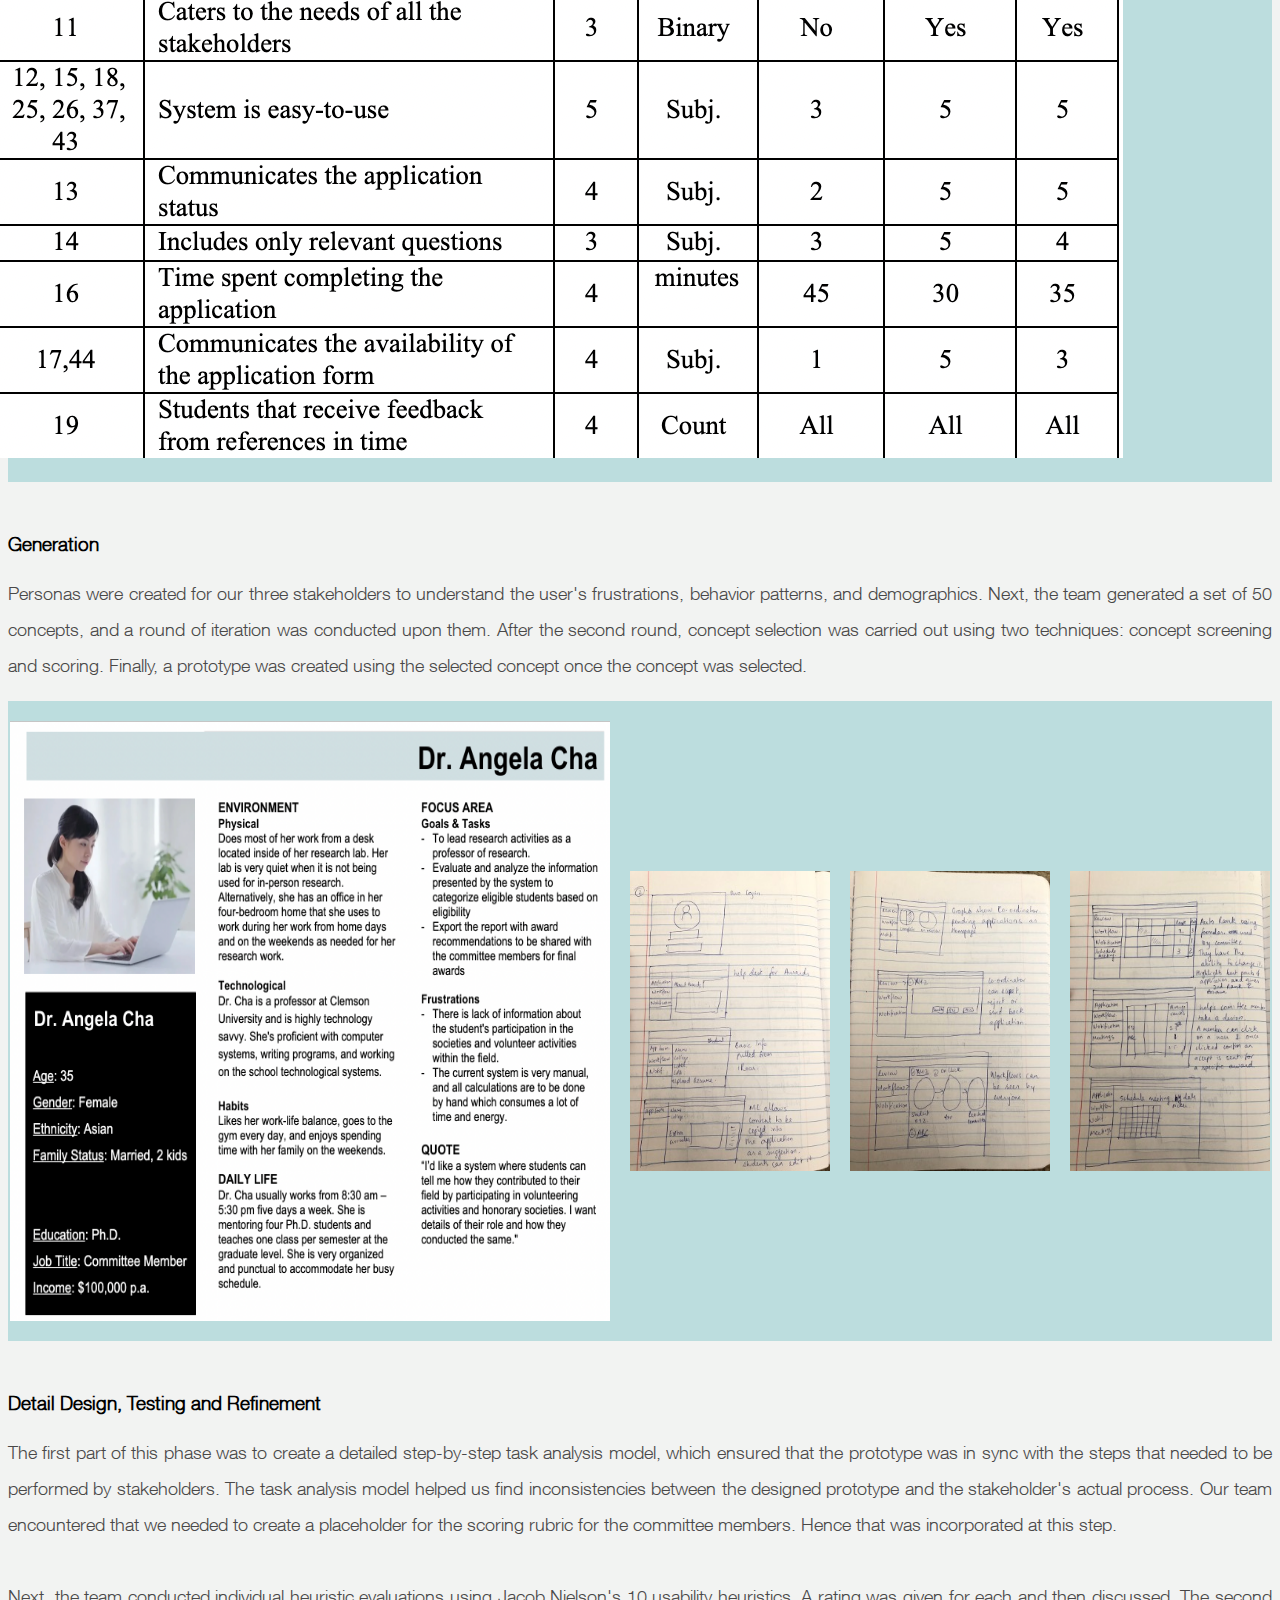
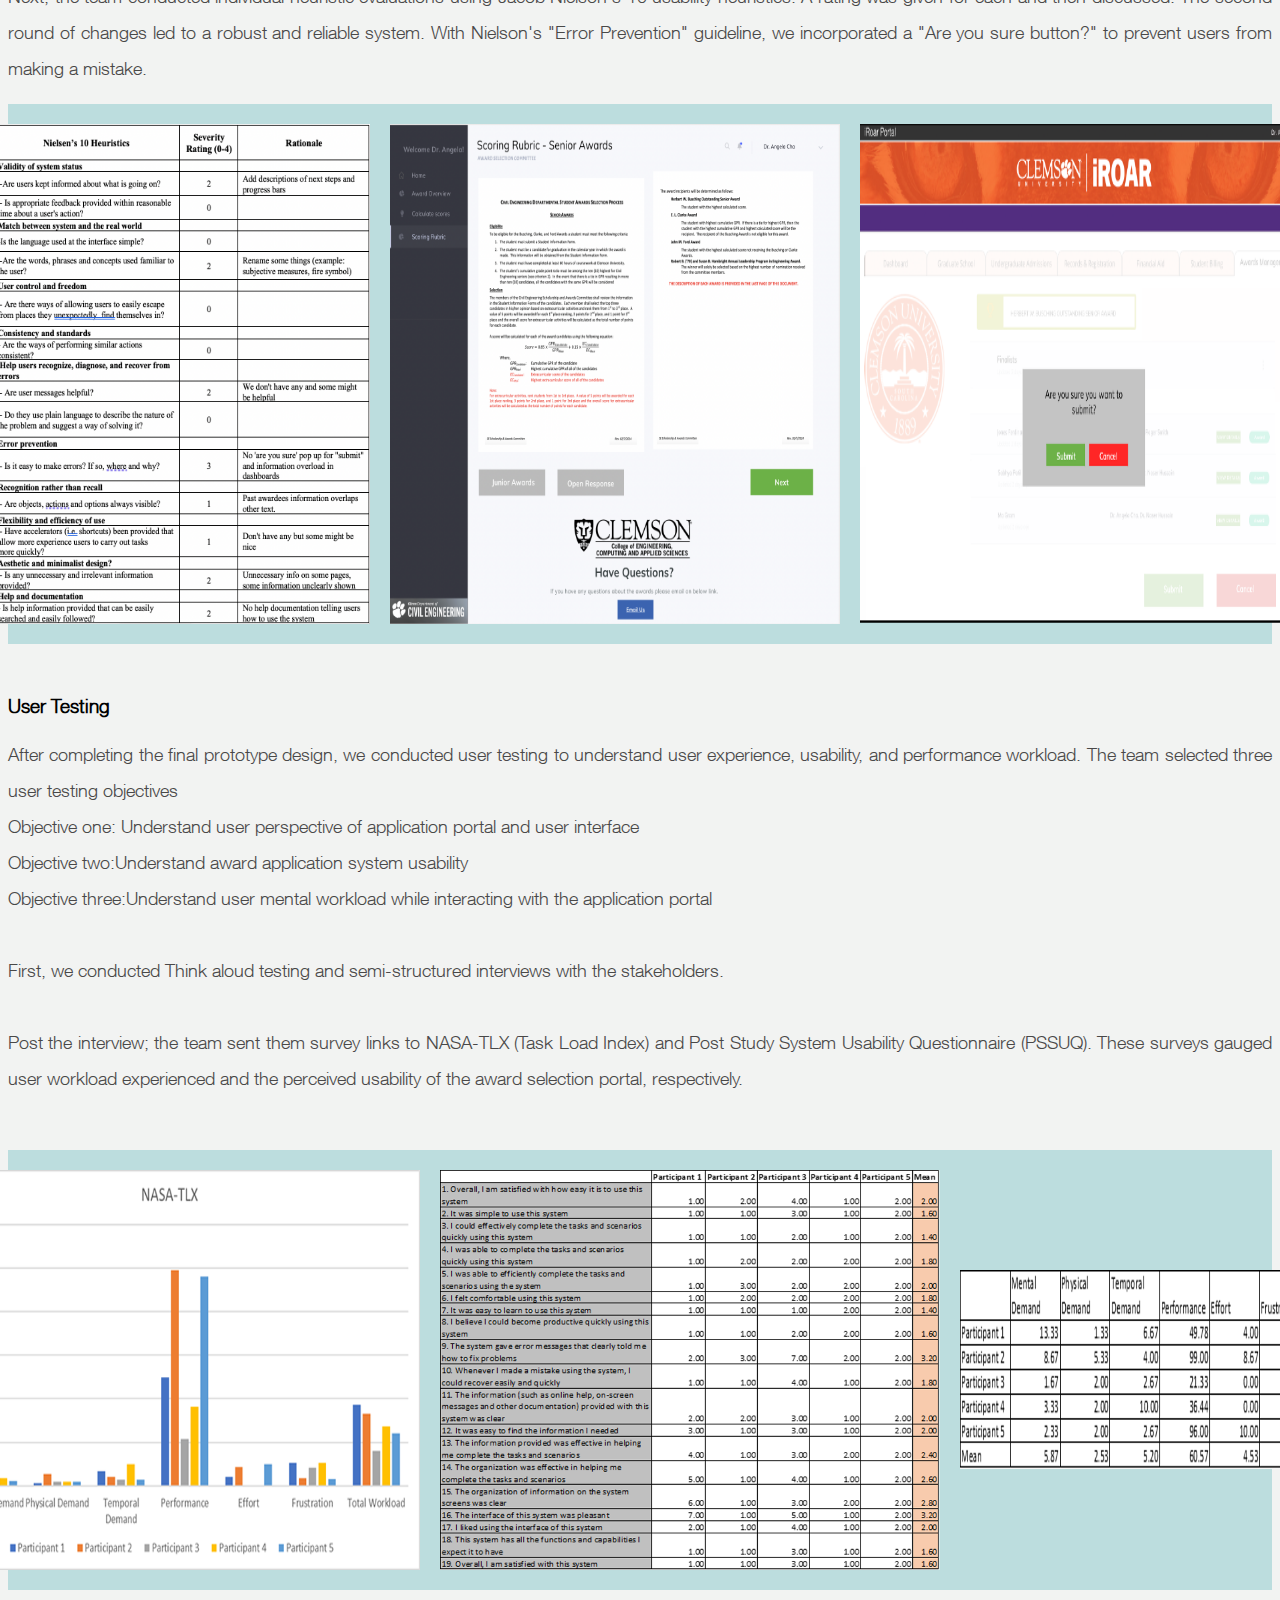
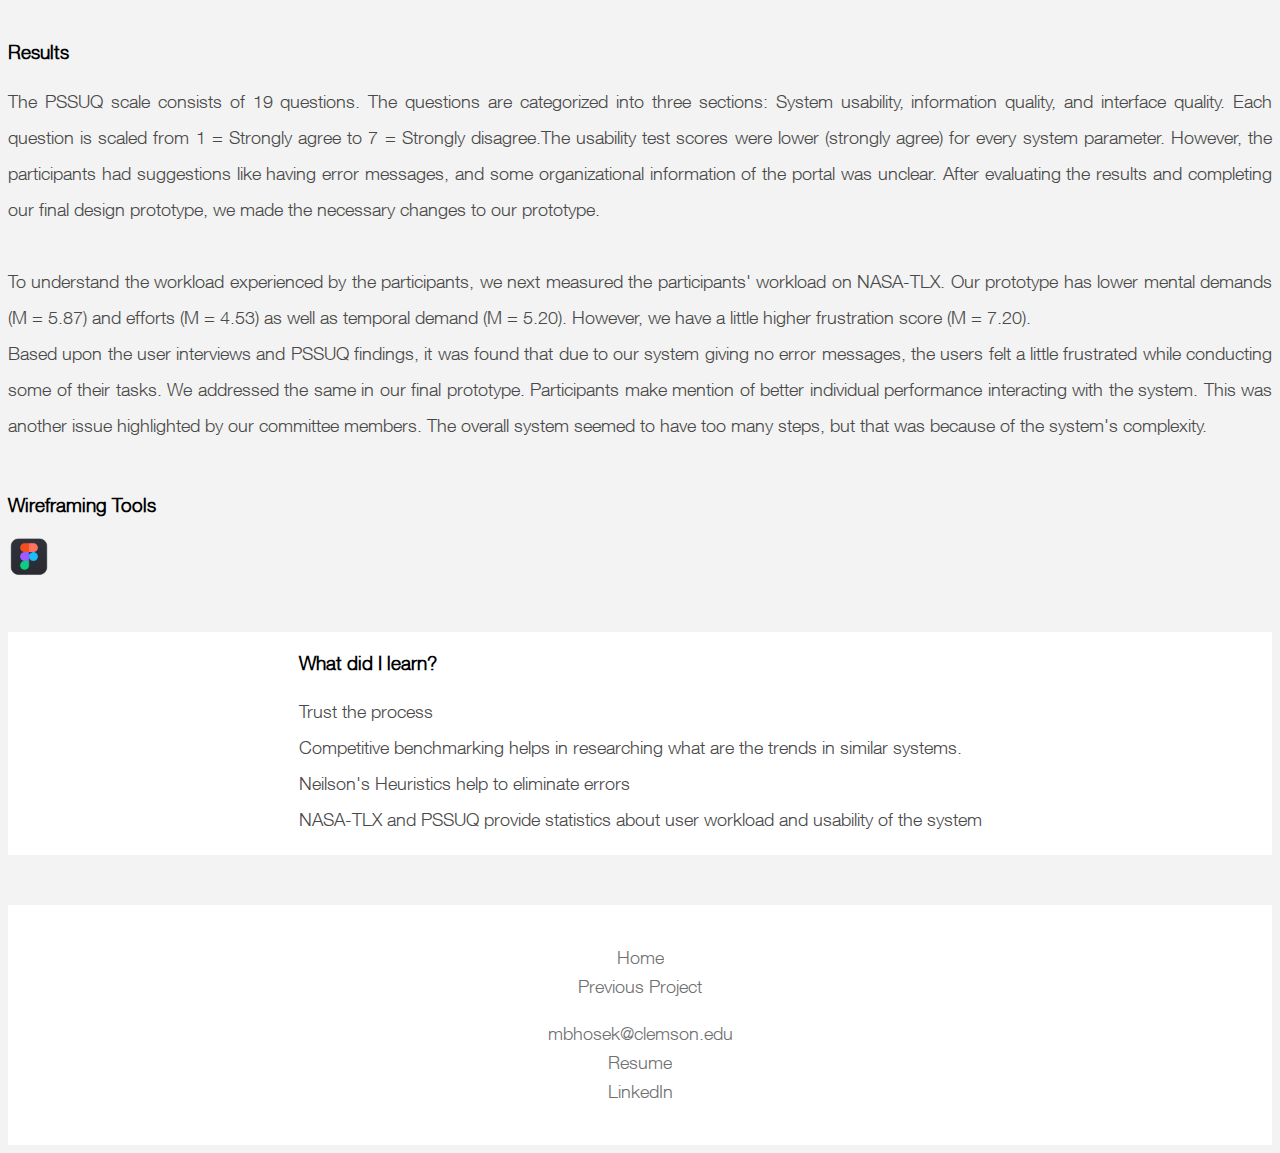
==== commit 92646328: "Few Design Changes" ====
--- a/Final/civil.html
+++ b/Final/civil.html
@@ -42,10 +42,30 @@
                 <div id="headingGroup" class="text-white text-center d-none d-lg-block mt-12">
 
                     <h1 class="text-center fonts"><span>Civil Engineering Awards Management System</span></h1>
-                   
-                    
-                </div>
-            </div>
+                </div>
+
+            </div>       
+            <div class="col-md-4 pl-5 pr-3">
+                <div id="headingGroup" class="text-white text-left mt-10">
+                    <span> <b> Course: Design and Analysis of Human-Computer systems <br>
+                                    Role : User Experience Researcher and Designer. </b>
+                    </span>
+
+                        <br>
+                        <br>
+                </div>
+            </div>
+            <div class="col-md-8 pr-5 pl-5">
+                <span> <b>Objective: Automating the manual process of awards selection for all three types of stakeholders, 
+                            namely students, program coordinators, and decision committee members.</b> </span> 
+
+                         <br>
+                        <br>
+
+                <span> <b>Project Keywords: Needs Lists, Affinity Mapping, Persona, Competitive Benchmarking, PSSUQ, NASA-TLX </b> </span> 
+            
+            </div>
+                
             
         </div>
     </section>
@@ -53,13 +73,12 @@
 
 
     <section class="container-fluid px-0  pl-5 pr-5">
-        
         <div class="row align-items-center pt-5 img-container2">
             <div class="col-md-12 text-center ">
                 <div class="row justify-content-center">
                     <div class="col-10 col-lg-8 blurb mb-5 mb-md-0">                        
                         <p class="lead">
-                            The Civil Engineering awards management system is used by three primary stakeholders, namely students, program coordinators, and committee members. Each stakeholder had a vital role in the process. 
+                            The Civil Engineering awards management system is used by three primary stakeholders. Each stakeholder had a vital role in the process. 
                             Students filled out the application form for the awards; the coordinator checked the application for eligibilities inconsistencies, and the committee members decided on the recipient of the awards. 
                             <br>
                         
@@ -69,17 +88,16 @@
             </div>
         
             <div class="col-md-8 wires ">
-                <div class="col-9 col-lg-12 blurb mb-5 mb-md-0">
-                <img src="imgs/Civil/Mission.png" alt="" class="img-fluid" style="width:900px;height:600px;">
-            </div>
-            </div>
-
-            <div class="col-md-4 wires ">
+                
+                <img src="imgs/Civil/Mission.png" alt="" class="img-fluid" >
+            </div>
+            
+
+            <div class="col-md-4 container-fluid wires ">
                 <p class="lead"><h3><b> Identifying Customer Needs </b></h3>
-                    The project's first phase involved setting the mission statement and the customer selection matrix. 
-                    The customer selection matrix represents the interviews conducted for the requirements gathering. 
-                     <br>
-                    <img src="imgs/Civil/customer.png" alt="" class="img-fluid" style="width:400px;height:250px;">
+                    
+                    <img src="imgs/Civil/Interview stats.png" alt="" class="img-fluid" style="width:200px;height:200px;">
+                    <img src="imgs/Civil/Needs_NO.png" alt="" class="img-fluid" style="width:200px;height:200px;">
                 
                 </p>
             </div>
@@ -94,7 +112,7 @@
             <div class="col-md-12 text-center  pt-5 pb-5">
                 <div class="row justify-content-center">
                     <div class="col-10 col-lg-8 blurb mb-5 mb-md-0">
-                        
+                        <!-- Required meta tags 
                         <h3><b> Current System </b></h3>
                         <p class="lead"> 
                             The current system consists of the program coordinator sending emails to eligible students with a form attached. The students send the filled form and references back to the program coordinator. The program coordinator then checks the files and creates a consolidated excel sheet of the responses. All the forms and references are consolidated in Excel and uploaded to Box. The committee members then sit together and decide who should receive the four types of awards.
@@ -103,10 +121,11 @@
                             <br>
                             <br>
                         </p>
+                        -->
 
                         <h3><b> Needs List </b> </h3> 
                         <p class="lead"> 
-                            After the first round of semi-structured interviews, we collected information about the application process. The stakeholders also conveyed their frustrations, suggestions, and problems they had faced. 
+                            With the first round of semi-structured interviews, we collected information about the application process. The stakeholders conveyed their frustrations, suggestions, and problems they had faced. 
                              With the help of the guidelines by Ulrich and Eppinger, 48 need statements were formulated, which were the target specifications of the system.
                             Below is a sample snippet of the needs list and box uploads.
                        
@@ -116,51 +135,71 @@
             </div>
 
         
-            
-
+        </div>    
+        <section class="container-fluid">
+            <div class="img-container1">
+                <div class="row">
+                <div class="col-md-6 order-2 order-md-1 pr-5 pl-5"  >
+                    
+                     <img src="imgs/Civil/Persona.png" alt="" class="img-fluid" >
+                </div>
+                
+                    <div class="col-md-6  pr-5 pl-5 order-1 order-md-2"  >
+                         
+                     <img src="imgs/Civil/Persona_PC.png" alt="" class="img-fluid" >
+                    </div>
+                    
+                </div>
+            </div>
+        </section>
+
+    
+
+
+        <div class="row align-items-center content">
+            
+            <div class="col-md-12 text-center pb-5 pt-5">
+                <div class="row justify-content-center">
+                    <div class="col-10 col-lg-8 blurb mb-5 mb-md-0">
+                        
+                        <h3><b>Target Specifications </b></h3>
+                         
+                        <p>
+                            
+                            With <strong> Affinity mapping </strong> a list of the primary and secondary needs was formulated.
+                            A survey with stakeholders led to understand the relative importance of needs. <br>
+                            
+                            Next, all the needs were categorized as subjective, objective, or binary, and metrics were associated with them. <br>
+
+                            We conducted <b> Competitive benchmarking  </b> of the Carat@Harvard System and Texas A&M system by researching the internet and interviewing students. 
+                            Lastly, ideal and marginal values were compared to the target system's competitors.
+                        
+                        </p>
+                    </div>
+                </div>
+            </div>
+
+        </div>    
+
+        <section class="container-fluid">
+            <div class="img-container1">
+                <div class="row">
+                <div class="col-md-6 order-2 order-md-1 pr-5 pl-5"  >
+                    
+                     <img src="imgs/Civil/Card sorting (1).jpg" alt="" class="img-fluid" >
+                </div>
+                
+                    <div class="col-md-6  pr-5 pl-5 order-1 order-md-2"  >
+                         
+                     <img src="imgs/Civil/comp bench.png" alt="" class="img-fluid" >
+                    </div>
+                    
+                </div>
+            </div>
+        </section>
         
-            <div class="col-md-12 pr-5 pl-5"  >
-                <div class="img-container1">
-                     <img src="imgs/Civil/current.png" alt="" class="img-fluid" style="width:600px;height:600px;">
-                     <img src="imgs/Civil/needs.png" alt="" class="img-fluid" style="width:500px;height:500px;">
-                </div>
-            </div> 
-        </div>
-        
-
-    
-
-
-        <div class="row align-items-center content">
-            
-            <div class="col-md-12 text-center pb-5 pt-5">
-                <div class="row justify-content-center">
-                    <div class="col-10 col-lg-8 blurb mb-5 mb-md-0">
-                        
-                        <h3><b>Target Specifications </b></h3>
-                         
-                        <p class="lead">
-                            
-                            After identifying needs, we conducted an Affinity mapping to categorize the needs. Hence a list of the primary and secondary lists was formulated.
-                            A survey with stakeholders led to understand the relative importance of needs.
-                            
-                            Next, all the needs were categorized as subjective, objective, or binary, and metrics were associated with them.
-
-                            We conducted Competitive benchmarking of the Carat@Harvard System and Texas A&M system by researching the internet and interviewing students. 
-                            Lastly, ideal and marginal values were compared to the target system's competitors.
-                        
-                        </p>
-                    </div>
-                </div>
-            </div>
-
-            <div class="col-md-12 pr-5 pl-5"  >
-                <div class="img-container1">
-                <img src="imgs/Civil/Card sorting (1).jpg" alt="" class="img-fluid" style="width:600px;height:600px;">
-                <img src="imgs/Civil/comp bench.png" alt="" class="img-fluid" style="width:500px;height:500px;">
-            </div>
-            </div>
-        </div>
+
+
 
         <div class="row align-items-center content">
             
@@ -271,7 +310,7 @@
                         <h3><b> Results </b></h3>
                         <p> 
                             The PSSUQ scale consists of 19 questions. The questions are categorized into three sections: System usability, information quality, and interface quality.
-                            Each question is scaled from 1 = Strongly agree to 7 = Strongly disagree.The usability test scores were lower (strongly agree) for every system parameter. 
+                            Each question is scaled from 1 = Strongly agree to 7  = Strongly disagree.The usability test scores were lower (strongly agree) for every system parameter. 
                             However, the participants had suggestions like having error messages, and some organizational information of the portal was unclear. After evaluating the results and completing our final design prototype, we made the necessary changes to our prototype.<br>
                             
                             <br>
@@ -288,34 +327,6 @@
 
         </div>
 
-        <div class="row align-items-center content pl-5 pr-5">
-            
-            <div class="col-md-12 text-center pt-5 pb-5 img-container2">
-                <div class="row justify-content-center">
-                    <div class="col-10 col-lg-8 blurb mb-5 mb-md-0">
-                        <h3> <b> Frustrations: </b></h3>
-                        <p>
-                            
-                            <br>
-                            David who is a student at clemson university, conveyed that he would want to see more information about the awards other than the email he recieved. Therefore, we started with an awards page added to the Civil Engineering department website.
-                            This page will have information about the different awards, due dates with the application window, an FAQ section, and a link to the application system.<br>
-                            <br>
-                            The application system will automatically connect with Clemson iRoar (University Database) because both David and Lena (Program coordinator Persona) mentioned that there was information that they felt could have been pulled into the application for them. 
-                            For David, this was his GPA and course information. For Lena, the students' coursework information had to be manually checked to verify their status within the department. With the application tied into Clemson iRoar, this information will automatically populate into the one portal for awards. <br>
-
-                            <br>
-                            The system will also automatically combine all students' responses into a single excel sheet that committee members will have direct access to from their system page, eliminating the step where Lena had to do this manually. From the excel sheet, Lena can easily filter students by their coursework and verify only qualified students to be included in the committee's evaluation. <br>
-
-                            <br>
-                            For Dr. Cha, we made two sets of improvements. First, she expressed a desire for a more standardized process of evaluating the subjective question responses. To help with this, we are providing a scoring rubric she can use as a guide. This rubric can be easily accessed from the application home page of the committee members. 
-                            Additionally, we have added a formula to the excel form that weighs the different scoring factors like GPA, extracurricular involvement, and subjective responses. This formula will calculate a final score for each student allowing Dr. Cha and her colleagues to filter down to the top candidates for each award. 
-
-                        </p>
-                    </div>
-                </div>
-            </div>
-
-        </div>
 
 
         <div class="row align-items-center content">
